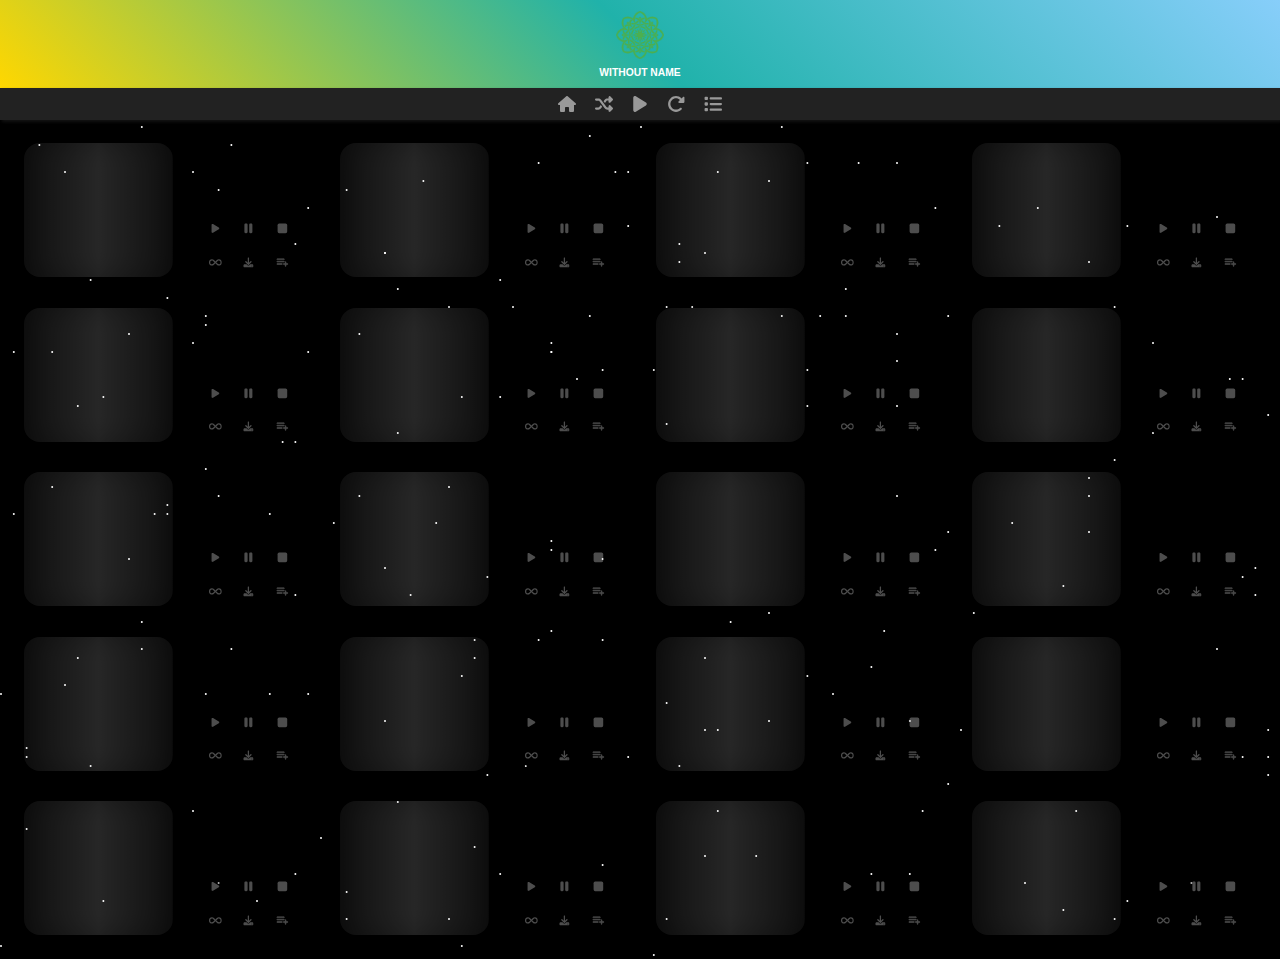
==== playlist/index.html @ ba5dd13a "v0.0.1" ====
<!DOCTYPE html>
<html lang="en">
  <head>
    <meta charset="UTF-8" />
    <meta name="viewport" content="width=device-width, initial-scale=1.0" />
    <title translate="no"></title>
    <link rel="shortcut icon" href="assets/favicon.png" type="image/x-icon" />
    <meta name="description" content="(>‿◠)✌" />
    <meta property="og:type" content="website" />
    <meta property="og:title" content="20 Essentials 🎵" />
    <meta
      property="og:url"
      content="https://20essentials.github.io/20TracksForEachOne"
    />
    <meta
      property="og:image"
      content="https://20essentials.github.io/20TracksForEachOne/preview/preview-og.avif"
    />
    <meta property="og:description" content="(>‿◠)✌" />
    <meta property="twitter:card" content="summary_large_image" />
    <meta property="twitter:title" content="20 Essentials 🎵" />
    <meta
      property="twitter:url"
      content="https://20essentials.github.io/20TracksForEachOne"
    />
    <meta
      property="twitter:image"
      content="https://20essentials.github.io/20TracksForEachOne/preview/preview-og.avif"
    />
    <meta property="twitter:description" content="(>‿◠)✌" />
    <meta name="google" content="notranslate" />
    <style>
      *,
      *::after,
      *::before {
        box-sizing: border-box;
        margin: 0;
        padding: 0;
        font-family: sans-serif, Geneva, Tahoma;
        font-weight: 600;
        user-select: none;
        cursor: auto;
      }

      html {
        scrollbar-width: thin;
        scrollbar-color: #c9c9c9 transparent;
        min-width: 350px;
        max-width: 1600px;
        display: block;
        margin-inline: auto;
        background-color: black;
        align-content: center;
        height: 100vh;
      }

      html,
      body {
        scroll-behavior: smooth;
      }

      .am-modal {
        margin: auto;
        border: none;
        min-width: 250px;
        max-width: 275px;
        height: max-content;
        padding: 1rem;
        padding-top: 2rem;
        background-color: #111;
        box-shadow: 0 0 1px #0008;
        border-radius: 20px;
        color: gray;
        overflow: hidden;
        scale: 0;
        transition: scale 0.3s ease, display 0.3s allow-discrete,
          overlay 0.3s allow-discrete;

        &[open] {
          scale: 1;
          transition: scale 0.3s;

          @starting-style {
            scale: 0;
          }
        }

        .tituto-modal {
          text-wrap: balance;
          width: 80%;
          margin-bottom: 0.7rem;
        }

        h3 {
          font-size: 0.85rem;
        }

        .cerrar {
          position: absolute;
          top: 0.8rem;
          right: 0.8rem;
          padding: 0.4rem;
          border: none;
          transform: scale(0.9);
          border-radius: 50%;
          background-color: #000;
          box-shadow: 0 0 9px 0 #fff inset;
          overflow: hidden;
          font-size: 0.8rem;
          transition: box-shadow 0.5s ease;

          &:hover {
            background-color: #000;
            box-shadow: 0 0 28px 0 #fff2 inset;
          }
        }

        .container-modal {
          display: flex;
          flex-direction: column;
          margin-top: 0.5rem;
          height: 100px;
          padding-bottom: 0.9rem;
          scroll-behavior: smooth;
          scrollbar-gutter: both-edges;
          overflow-y: auto;
          scrollbar-width: thin;
          scrollbar-color: white transparent;
          overscroll-behavior: contain;

          .fila {
            display: flex;
            column-gap: 0.2rem;
            padding: 0.5rem;

            input {
              accent-color: lime;
            }
          }

          label {
            color: white;
            font-size: 0.8rem;
            background-color: transparent;
            width: 100%;
            align-content: center;
          }

          abbr {
            font-size: 0.8rem;
          }
        }

        &::backdrop {
          background-image: linear-gradient(to top, #2228 20%, #4448 40%);
        }

        input[type='checkbox'] {
          margin-right: 0.5rem;
        }

        .container-add-playlist {
          --validate-color: #00ff7f;
          --invalid-color: #f00f;
          position: relative;
          width: 100%;
          height: 100%;
          left: 0;
          bottom: 0;
          color: #fff;
          display: flex;
          align-items: center;
          padding: 12px 18px;
          border-top: 2px solid #fff2;
          transition: background-color 0.3s ease, padding 0.3s linear;
          z-index: 1000;

          &::after {
            content: '';
            display: block;
            position: absolute;
            opacity: 0;
            left: -50%;
            transform-origin: left;
            transform: scaleX(0);
            transition: transform 0.5s;
          }

          &.mode-active {
            &::after {
              inset: 0;
              opacity: 1;
              transform-origin: right;
              transform: scaleX(1);
            }

            h3 {
              display: none;
            }

            .container-inputs {
              display: flex;
              opacity: 1;
            }
          }

          h3 {
            z-index: 99999;
            font-family: Arial, Helvetica, sans-serif;
            pointer-events: none;
            transform: translateY(5px);
            align-content: center;
            text-transform: capitalize;
            font-size: 0.9rem;

            &::before {
              content: '+';
              font-size: 24px;
              margin-right: 8px;
              vertical-align: -3px;
            }
          }

          .container-inputs {
            opacity: 0;
            display: none;
            z-index: 99999;
            width: 100%;
            position: relative;
            padding-bottom: 10px;
            transition: opacity 0.2s ease;
          }

          span {
            position: absolute;
            left: 80%;
            font-size: 0.7rem;
            color: #fff8;
            position: relative;
            font-style: italic;
            top: 26px;
          }

          input {
            border: none;
            outline: none;
            font-family: Arial, Helvetica, sans-serif;
            color: var(--validate-color);

            &[type='text'] {
              width: 88%;
              background-color: transparent;
              height: 20px;
              position: absolute;
              top: 0%;
              border-bottom: 2px solid #fff8;

              &::placeholder {
                color: #fff8;
              }

              &.valid {
                color: var(--validate-color);
                border-bottom: 2px solid var(--validate-color);
                caret-color: var(--validate-color);
              }

              &.invalid {
                color: var(--invalid-color);
                border-bottom: 2px solid var(--invalid-color);
                caret-color: var(--invalid-color);
              }
            }

            &[type='submit'] {
              width: 17%;
              background-color: transparent;
              aspect-ratio: 1;
              transform: scale(0.8);
              border-radius: 999px;
              box-shadow: inset 0 0 0 8px #0003;
              position: absolute;
              background-color: #0f08;
              right: -12px;
              top: -20%;
              display: flex;
              flex-wrap: wrap;
              place-content: center;
              line-height: 1rem;
              font-size: 1em;
              transition: box-shadow 0.4s ease;

              &:hover {
                box-shadow: inset 0 0 0 0 #0003;
              }
            }
          }
        }
      }

      .myHeader {
        display: block;
        height: 5.5rem;
        position: relative;
        z-index: 5;
        background-image: linear-gradient(
          45deg,
          var(--color1, #ee82ee),
          var(--color2, #87ceeb),
          var(--color3, #00ff7f)
        );
        display: flex;
        flex-wrap: wrap;
        justify-content: center;
        align-items: center;
        flex-direction: column;
        row-gap: 0.5rem;
        padding-block: 0.6rem;

        img {
          inline-size: 3rem;
          block-size: 3rem;
        }

        .namePlaylist {
          text-transform: uppercase;
          color: #fff;
          font-size: clamp(0.6rem, 0.4794rem + 0.2072vw, 0.69rem);
        }
      }

      .myNav {
        display: flex;
        width: 100%;
        height: 2rem;
        background-color: #222;
        flex-wrap: wrap;
        justify-content: center;
        top: -1px;
        align-items: center;
        position: sticky;
        z-index: 99999;
        box-shadow: 2px 2px 3px #2228;

        a,
        button {
          border: none;
          outline: none;
          min-height: 100%;
          margin-inline: 6px;
          background-color: transparent;
          align-content: center;
          padding: 0.2rem;

          @media (width >= 1000px) {
            &:hover,
            &.nav-btn-active {
              svg {
                fill: #fff;
              }
            }
          }

          @media (width <= 999px) {
            &.nav-btn-active,
            &.home:hover,
            &.recarga:hover {
              svg {
                fill: #fff;
              }
            }
          }

          * {
            pointer-events: none;
          }

          svg {
            transition: 0s;
            display: flex;
            flex-wrap: wrap;
            place-content: center;
            align-content: center;
          }
        }

        a {
          -webkit-tap-highlight-color: transparent;
        }

        .nav-playbutton {
          svg {
            scale: 0.9;
          }
        }

        .nav-list-momentary {
          position: relative;

          .tooltip {
            transform: scale(0);
            position: absolute;
            z-index: 200;
            pointer-events: auto;
            cursor: pointer;
            top: 150%;
            right: -36px;
            width: 220px;
            padding: 0.5rem 0.5rem;
            background-color: #00f;
            border-radius: 999px;
            color: white;
            font-size: 0.9rem;
            text-align: center;
            transition: transform 0.3s ease-in-out;
            display: flex;
            justify-content: center;
            -webkit-tap-highlight-color: transparent;

            span {
              align-content: center;
              pointer-events: none;
            }

            svg {
              width: 25px;
              height: 40px;
              zoom: 0.4;
              align-content: center;
              pointer-events: none;
            }

            &.tooltip-active {
              transform: scale(0.8);
            }

            .triangle {
              width: 40px;
              height: 20px;
              background-color: #00f;
              position: absolute;
              right: 10px;
              top: -10px;
              clip-path: polygon(0% 100%, 50% 0, 100% 100%);
            }
          }
        }

        svg {
          fill: #999;
          width: 18px;
          height: 18px;
          transition: 0.3s;
        }

        .nav-arrow-down {
          display: none;
        }

        @media (width <=1080px) {
          .nav-arrow-down {
            display: block;
          }
        }
      }

      .background-container {
        position: fixed;
        inset: 0;
        z-index: -1;

        .star-1 {
          width: var(--size);
          height: var(--size);
          background-color: #fff;
          border-radius: 50%;
          box-shadow: var(--shadow-layer);
          position: absolute;
          z-index: -1;
          animation: risingStars var(--duration) linear infinite;
        }
      }

      main {
        width: 100%;
        max-width: 1600px;
        min-height: max-content;
        padding: 1rem;
        display: grid;
        grid-template-columns: repeat(auto-fit, minmax(250px, 1fr));
        grid-template-rows: repeat(auto-fit, auto);
        align-content: start;
        gap: 1rem;

        .card {
          height: 150px;
          min-height: max-content;
          height: auto;
          display: flex;
          border-radius: 1rem;
          color: var(--color3, #00ff7f);
          animation: boxShadowMove 5s alternate ease infinite;

          .img {
            width: 90%;
            height: 90%;
            border-radius: 1rem;
            background-position: top;
            background-size: cover;
            aspect-ratio: 1;
            position: relative;
            box-shadow: 0 0 10px 0 #0005, inset 0 0 20px 5px #0003;
            background-image: var(--image-bg);

            .input-range {
              width: 100%;
              position: absolute;
              left: 50%;
              transform: translateX(-50%) scale(0.7);
              bottom: 3px;
              accent-color: chartreuse;
              display: none;
            }
          }

          .card-left {
            width: 55%;
            display: flex;
            flex-wrap: wrap;
            place-content: center;
          }

          .card-right {
            width: 45%;
            overflow: hidden;
            border-radius: 1rem;
            border-top-left-radius: 0;
            border-bottom-left-radius: 0;
            display: flex;
            flex-direction: column;

            .card-right-top {
              font-size: clamp(0.5208rem, 0.4794rem + 0.2072vw, 0.64rem);
              height: 50%;
              margin-top: 0.7rem;
              margin-inline: auto;
              margin-bottom: 0.5rem;
              max-width: 90%;
              text-align: center;
              text-wrap: balance;
              display: flex;
              justify-content: center;
              align-items: center;
              color: #fff;
              overflow-wrap: anywhere;

              @media (width <= 1400px) {
                font-size: clamp(0.6508rem, 0.4794rem + 0.2072vw, 0.54rem);
              }
            }

            .card-right-down {
              height: 50%;
              display: flex;
              justify-content: center;
              align-items: end;
              margin-bottom: 0.7rem;

              .card-right-buttons {
                display: grid;
                margin-inline: auto;
                grid-template-columns: repeat(3, auto);
                justify-content: center;
                gap: 0.7rem;

                button {
                  background-color: black;
                  width: 1.4rem;
                  height: 1.4rem;
                  border-radius: 50%;
                  align-content: center;
                  outline: none;
                  border: none;
                  transition: background-color 0.3s linear;
                  pointer-events: auto;

                  * {
                    pointer-events: none !important;
                  }

                  &.card-btn-active {
                    background-color: #fff;

                    svg {
                      filter: invert(1);
                    }
                  }

                  &.blocked {
                    pointer-events: none;
                  }

                  svg {
                    all: initial;
                    display: block;
                    margin-inline: auto;
                    fill: #fff;
                    width: 0.8rem;
                    height: 0.8rem;
                    transition: 0.3s ease filter;
                  }
                }

                @media (hover: hover) {
                  button {
                    &:hover,
                    &.card-btn-active {
                      background-color: #fff;

                      svg {
                        filter: invert(1);
                      }
                    }
                  }
                }

                .card-playbutton,
                .card-downloadbutton {
                  svg {
                    scale: 0.8;
                  }
                }

                .card-downloadbutton {
                  pointer-events: none;
                  -webkit-tap-highlight-color: transparent;

                  a {
                    display: block;
                    width: 100%;
                    height: 100%;
                    background-color: transparent;
                    border-radius: inherit;
                    align-content: center;
                  }

                  a.pointerEventsActivo {
                    pointer-events: auto !important;
                  }
                }

                .card-downloadbutton,
                .card-playlistbutton {
                  &.card-btn-active,
                  &:hover {
                    background-color: #fff;

                    svg {
                      filter: invert(1);
                    }
                  }
                }

                .card-playlistbutton {
                  &.buttonConPointerEvents {
                    pointer-events: auto !important;
                  }
                }

                .playlistbutton {
                  svg {
                    scale: 1.2;
                  }
                }
              }
            }
          }
        }

        .card:nth-child(even) {
          color: var(--color1, #ee82ee);
          animation: boxShadowMove 5s alternate-reverse ease infinite;
        }

        .card.targeado:target {
          color: #fff !important;
          scroll-margin-top: 3rem;
        }
      }

      /******************** CARD FILTERS ********************/
      #song-1 .card-left .img {
        filter: hue-rotate(0deg);
      }
      #song-2 .card-left .img {
        filter: hue-rotate(18deg);
      }
      #song-3 .card-left .img {
        filter: hue-rotate(36deg);
      }
      #song-4 .card-left .img {
        filter: hue-rotate(54deg);
      }
      #song-5 .card-left .img {
        filter: hue-rotate(72deg);
      }
      #song-6 .card-left .img {
        filter: hue-rotate(90deg);
      }
      #song-7 .card-left .img {
        filter: hue-rotate(108deg);
      }
      #song-8 .card-left .img {
        filter: hue-rotate(126deg);
      }
      #song-9 .card-left .img {
        filter: hue-rotate(144deg);
      }
      #song-10 .card-left .img {
        filter: hue-rotate(162deg);
      }
      #song-11 .card-left .img {
        filter: hue-rotate(180deg);
      }
      #song-12 .card-left .img {
        filter: hue-rotate(198deg);
      }
      #song-13 .card-left .img {
        filter: hue-rotate(216deg);
      }
      #song-14 .card-left .img {
        filter: hue-rotate(234deg);
      }
      #song-15 .card-left .img {
        filter: hue-rotate(252deg);
      }
      #song-16 .card-left .img {
        filter: hue-rotate(270deg);
      }
      #song-17 .card-left .img {
        filter: hue-rotate(288deg);
      }
      #song-18 .card-left .img {
        filter: hue-rotate(306deg);
      }
      #song-19 .card-left .img {
        filter: hue-rotate(324deg);
      }
      #song-20 .card-left .img {
        filter: hue-rotate(342deg);
      }

      @keyframes boxShadowMove {
        0% {
          box-shadow: 0 0 10px currentColor inset;
        }

        100% {
          box-shadow: 0 0 300px currentColor inset;
        }
      }

      @keyframes recorrer {
        0% {
          transform: translate(0, 0);
        }

        50% {
          transform: translate(-90%, 0);
        }

        100% {
          transform: translate(15%, 0);
        }
      }

      @keyframes risingStars {
        0% {
          transform: translateY(0);
        }

        100% {
          transform: translateY(-100vh);
        }
      }

      @keyframes change {
        from {
          scale: 0;
          translate: 50px;
        }

        to {
          scale: 1;
          translate: 0;
        }
      }

      @media (width <= 546px) {
        main {
          .card {
            transition: transform 0.3s ease, scale 0.3s ease;

            .card-right {
              .card-right-top {
                font-size: clamp(0.75rem, 0.6538rem + 0.44vw, 1.0938rem);
              }

              .card-right-down {
                .card-right-buttons {
                  .card-infinitybutton {
                    &:hover {
                      background-color: black;

                      svg {
                        filter: invert(0);
                      }
                    }

                    &.card-btn-active {
                      background-color: #fff;

                      svg {
                        filter: invert(1);
                      }
                    }
                  }
                }
              }
            }
          }

          .card:nth-child(even) {
            animation: boxShadowMove 5s ease alternate infinite,
              change auto linear forwards;
            animation-timeline: auto, view();
            animation-composition: add;
            animation-range: cover -50% cover 5%;
          }

          .card:nth-child(odd) {
            animation: boxShadowMove 5s ease alternate-reverse infinite,
              change auto linear forwards;
            animation-timeline: auto, view();
            animation-composition: add;
            animation-range: cover -50% cover 5%;
          }

          .card:nth-child(even).stopped-animation {
            animation: boxShadowMove 5s ease alternate infinite;
          }

          .card:nth-child(odd).stopped-animation {
            animation: boxShadowMove 5s ease alternate-reverse infinite;
          }

          .card:nth-child(4n + 1) {
            color: var(--color1, #ee82ee);
          }
          .card:nth-child(4n + 2) {
            color: var(--color2, #00ff7f);
          }
          .card:nth-child(4n + 3) {
            color: var(--color3, #0099ff);
          }
          .card:nth-child(4n + 4) {
            color: var(--color4, #ff0000);
          }
        }
      }

      /* 2 columnas */
      @media (548px <= width < 824px) {
        main {
          .card:nth-child(2),
          .card:nth-child(3),
          .card:nth-child(6),
          .card:nth-child(7),
          .card:nth-child(10),
          .card:nth-child(11),
          .card:nth-child(14),
          .card:nth-child(15),
          .card:nth-child(18),
          .card:nth-child(19) {
            color: var(--color1, #ee82ee);
            animation: boxShadowMove 5s ease alternate infinite;
          }

          .card:nth-child(1),
          .card:nth-child(4),
          .card:nth-child(5),
          .card:nth-child(8),
          .card:nth-child(9),
          .card:nth-child(12),
          .card:nth-child(13),
          .card:nth-child(16),
          .card:nth-child(17),
          .card:nth-child(20) {
            color: var(--color3, #00ff7f);
            animation: boxShadowMove 5s ease alternate-reverse infinite;
          }
        }
      }

      @media (1080px <=width < 1346px) {
        main {
          .card:nth-child(2),
          .card:nth-child(4),
          .card:nth-child(5),
          .card:nth-child(7),
          .card:nth-child(10),
          .card:nth-child(12),
          .card:nth-child(13),
          .card:nth-child(15),
          .card:nth-child(18),
          .card:nth-child(20) {
            color: var(--color1, #ee82ee);
            animation: boxShadowMove 5s ease alternate infinite;
          }

          .card:nth-child(1),
          .card:nth-child(3),
          .card:nth-child(6),
          .card:nth-child(8),
          .card:nth-child(9),
          .card:nth-child(11),
          .card:nth-child(14),
          .card:nth-child(16),
          .card:nth-child(17),
          .card:nth-child(19) {
            color: var(--color3, #00ff7f);
            animation: boxShadowMove 5s ease alternate-reverse infinite;
          }
        }
      }
    /* ===========================VIEW TRANSITIONS========================= */

      html {
        view-transition-name: transitionPage;
      }

      @view-transition {
        navigation: auto;
      }

      ::view-transition-new(transitionPage) {
        animation: fadeIn 1s ease forwards;
      }
      ::view-transition-old(transitionPage) {
        animation: fadeIn 1s ease reverse forwards;
      }

      @keyframes fadeIn {
        0% {
          clip-path: circle(0% at 50% 50%);
        }
        100% {
          clip-path: circle(100% at 50% 50%);
        }
      }
    </style>
  </head>

  <body>
    <header class="myHeader">
      <img src="assets/favicon.png" alt="logo" />
      <div class="namePlaylist" translate="no"></div>
    </header>

    <dialog class="am-modal">
      <h3 class="tituto-modal" translate="no">Save the audio in...</h3>
      <button class="cerrar">❌</button>
      <div class="container-modal"></div>

      <template class="template-modal-fila">
        <article class="fila">
          <input type="checkbox" id="" /><label for="" translate="no"></label>
          <abbr><output>0</output>/20</abbr>
        </article>
      </template>

      <footer class="container-add-playlist" translate="no">
        <h3 translate="no">Create new Playlist</h3>
        <div class="container-inputs">
          <input
            type="text"
            id="agregarPlaylistInput"
            placeholder="Write the title..."
            maxlength="20"
            autocomplete="off"
            translate="no"
            spellcheck="false"
          />
          <span><output>0</output>/20</span>
          <input type="submit" value="+" />
        </div>
      </footer>
    </dialog>

    <nav class="myNav">
      <a class="home" href="https://20essentials.github.io/20TracksForEachOne/">
        <svg>
          <use href="assets/svgSprite.svg#homebutton"></use>
        </svg>
      </a>

      <button class="nav-random-button">
        <svg>
          <use href="assets/svgSprite.svg#randombutton"></use>
        </svg>
      </button>

      <button class="nav-play-button">
        <svg>
          <use href="assets/svgSprite.svg#playbutton"></use>
        </svg>
      </button>

      <button
        class="recarga"
        onclick="location.replace(localStorage.getItem('iframeUrl'))"
      >
        <svg>
          <use href="assets/svgSprite.svg#reloadbutton"></use>
        </svg>
      </button>

      <a href="javascript:void(0)" class="nav-arrow-down">
        <svg>
          <use href="assets/svgSprite.svg#arrowdownbutton"></use>
        </svg>
      </a>

      <button class="nav-list-momentary">
        <svg>
          <use href="assets/svgSprite.svg#listbutton"></use>
        </svg>
        <article class="tooltip" translate="no">
          <span> Choose and press here &nbsp; </span
          ><svg>
            <use href="assets/svgSpriteCardMusical.svg#playbutton"></use>
          </svg>
          <div class="triangle"></div>
        </article>
      </button>
    </nav>

    <main>
      <article class="card" id="song-1">
        <div class="card-left">
          <aside class="img">
            <input type="range" step="0.1" value="0" class="input-range" />
          </aside>
        </div>
        <div class="card-right">
          <section class="card-right-top" translate="no"></section>
          <div class="card-right-down">
            <section class="card-right-buttons">
              <button class="card-playbutton">
                <svg>
                  <use href="assets/svgSpriteCardMusical.svg#playbutton"></use>
                </svg>
              </button>
              <button class="card-pausebutton">
                <svg>
                  <use href="assets/svgSpriteCardMusical.svg#pausebutton"></use>
                </svg>
              </button>
              <button class="card-stopbutton">
                <svg>
                  <use href="assets/svgSpriteCardMusical.svg#stopbutton"></use>
                </svg>
              </button>
              <button class="card-infinitybutton">
                <svg>
                  <use
                    href="assets/svgSpriteCardMusical.svg#infinitybutton"
                  ></use>
                </svg>
              </button>
              <button class="card-downloadbutton">
                <a
                  class="anchor-download pointerEventsActivo"
                  href=""
                  download=""
                >
                  <svg>
                    <use
                      href="assets/svgSpriteCardMusical.svg#downloadbutton"
                    ></use>
                  </svg>
                </a>
              </button>
              <button class="card-playlistbutton buttonConPointerEvents">
                <svg>
                  <use
                    href="assets/svgSpriteCardMusical.svg#playlistbutton"
                  ></use>
                </svg>
              </button>
            </section>
          </div>
        </div>
      </article>
      <article class="card" id="song-2">
        <div class="card-left">
          <aside class="img">
            <input type="range" step="0.1" value="0" class="input-range" />
          </aside>
        </div>
        <div class="card-right">
          <section class="card-right-top" translate="no"></section>
          <div class="card-right-down">
            <section class="card-right-buttons">
              <button class="card-playbutton">
                <svg>
                  <use href="assets/svgSpriteCardMusical.svg#playbutton"></use>
                </svg>
              </button>
              <button class="card-pausebutton">
                <svg>
                  <use href="assets/svgSpriteCardMusical.svg#pausebutton"></use>
                </svg>
              </button>
              <button class="card-stopbutton">
                <svg>
                  <use href="assets/svgSpriteCardMusical.svg#stopbutton"></use>
                </svg>
              </button>
              <button class="card-infinitybutton">
                <svg>
                  <use
                    href="assets/svgSpriteCardMusical.svg#infinitybutton"
                  ></use>
                </svg>
              </button>
              <button class="card-downloadbutton">
                <a
                  class="anchor-download pointerEventsActivo"
                  href=""
                  download=""
                >
                  <svg>
                    <use
                      href="assets/svgSpriteCardMusical.svg#downloadbutton"
                    ></use>
                  </svg>
                </a>
              </button>
              <button class="card-playlistbutton buttonConPointerEvents">
                <svg>
                  <use
                    href="assets/svgSpriteCardMusical.svg#playlistbutton"
                  ></use>
                </svg>
              </button>
            </section>
          </div>
        </div>
      </article>
      <article class="card" id="song-3">
        <div class="card-left">
          <aside class="img">
            <input type="range" step="0.1" value="0" class="input-range" />
          </aside>
        </div>
        <div class="card-right">
          <section class="card-right-top" translate="no"></section>
          <div class="card-right-down">
            <section class="card-right-buttons">
              <button class="card-playbutton">
                <svg>
                  <use href="assets/svgSpriteCardMusical.svg#playbutton"></use>
                </svg>
              </button>
              <button class="card-pausebutton">
                <svg>
                  <use href="assets/svgSpriteCardMusical.svg#pausebutton"></use>
                </svg>
              </button>
              <button class="card-stopbutton">
                <svg>
                  <use href="assets/svgSpriteCardMusical.svg#stopbutton"></use>
                </svg>
              </button>
              <button class="card-infinitybutton">
                <svg>
                  <use
                    href="assets/svgSpriteCardMusical.svg#infinitybutton"
                  ></use>
                </svg>
              </button>
              <button class="card-downloadbutton">
                <a
                  class="anchor-download pointerEventsActivo"
                  download=""
                  href=""
                >
                  <svg>
                    <use
                      href="assets/svgSpriteCardMusical.svg#downloadbutton"
                    ></use>
                  </svg>
                </a>
              </button>
              <button class="card-playlistbutton buttonConPointerEvents">
                <svg>
                  <use
                    href="assets/svgSpriteCardMusical.svg#playlistbutton"
                  ></use>
                </svg>
              </button>
            </section>
          </div>
        </div>
      </article>
      <article class="card" id="song-4">
        <div class="card-left">
          <aside class="img">
            <input type="range" step="0.1" value="0" class="input-range" />
          </aside>
        </div>
        <div class="card-right">
          <section class="card-right-top" translate="no"></section>
          <div class="card-right-down">
            <section class="card-right-buttons">
              <button class="card-playbutton">
                <svg>
                  <use href="assets/svgSpriteCardMusical.svg#playbutton"></use>
                </svg>
              </button>
              <button class="card-pausebutton">
                <svg>
                  <use href="assets/svgSpriteCardMusical.svg#pausebutton"></use>
                </svg>
              </button>
              <button class="card-stopbutton">
                <svg>
                  <use href="assets/svgSpriteCardMusical.svg#stopbutton"></use>
                </svg>
              </button>
              <button class="card-infinitybutton">
                <svg>
                  <use
                    href="assets/svgSpriteCardMusical.svg#infinitybutton"
                  ></use>
                </svg>
              </button>
              <button class="card-downloadbutton">
                <a
                  class="anchor-download pointerEventsActivo"
                  href=""
                  download=""
                >
                  <svg>
                    <use
                      href="assets/svgSpriteCardMusical.svg#downloadbutton"
                    ></use>
                  </svg>
                </a>
              </button>
              <button class="card-playlistbutton buttonConPointerEvents">
                <svg>
                  <use
                    href="assets/svgSpriteCardMusical.svg#playlistbutton"
                  ></use>
                </svg>
              </button>
            </section>
          </div>
        </div>
      </article>
      <article class="card" id="song-5">
        <div class="card-left">
          <aside class="img">
            <input type="range" step="0.1" value="0" class="input-range" />
          </aside>
        </div>
        <div class="card-right">
          <section class="card-right-top" translate="no"></section>
          <div class="card-right-down">
            <section class="card-right-buttons">
              <button class="card-playbutton">
                <svg>
                  <use href="assets/svgSpriteCardMusical.svg#playbutton"></use>
                </svg>
              </button>
              <button class="card-pausebutton">
                <svg>
                  <use href="assets/svgSpriteCardMusical.svg#pausebutton"></use>
                </svg>
              </button>
              <button class="card-stopbutton">
                <svg>
                  <use href="assets/svgSpriteCardMusical.svg#stopbutton"></use>
                </svg>
              </button>
              <button class="card-infinitybutton">
                <svg>
                  <use
                    href="assets/svgSpriteCardMusical.svg#infinitybutton"
                  ></use>
                </svg>
              </button>
              <button class="card-downloadbutton">
                <a
                  class="anchor-download pointerEventsActivo"
                  href=""
                  download=""
                >
                  <svg>
                    <use
                      href="assets/svgSpriteCardMusical.svg#downloadbutton"
                    ></use>
                  </svg>
                </a>
              </button>
              <button class="card-playlistbutton buttonConPointerEvents">
                <svg>
                  <use
                    href="assets/svgSpriteCardMusical.svg#playlistbutton"
                  ></use>
                </svg>
              </button>
            </section>
          </div>
        </div>
      </article>
      <article class="card" id="song-6">
        <div class="card-left">
          <aside class="img">
            <input type="range" step="0.1" value="0" class="input-range" />
          </aside>
        </div>
        <div class="card-right">
          <section class="card-right-top" translate="no"></section>
          <div class="card-right-down">
            <section class="card-right-buttons">
              <button class="card-playbutton">
                <svg>
                  <use href="assets/svgSpriteCardMusical.svg#playbutton"></use>
                </svg>
              </button>
              <button class="card-pausebutton">
                <svg>
                  <use href="assets/svgSpriteCardMusical.svg#pausebutton"></use>
                </svg>
              </button>
              <button class="card-stopbutton">
                <svg>
                  <use href="assets/svgSpriteCardMusical.svg#stopbutton"></use>
                </svg>
              </button>
              <button class="card-infinitybutton">
                <svg>
                  <use
                    href="assets/svgSpriteCardMusical.svg#infinitybutton"
                  ></use>
                </svg>
              </button>
              <button class="card-downloadbutton">
                <a
                  class="anchor-download pointerEventsActivo"
                  href=""
                  download=""
                >
                  <svg>
                    <use
                      href="assets/svgSpriteCardMusical.svg#downloadbutton"
                    ></use>
                  </svg>
                </a>
              </button>
              <button class="card-playlistbutton buttonConPointerEvents">
                <svg>
                  <use
                    href="assets/svgSpriteCardMusical.svg#playlistbutton"
                  ></use>
                </svg>
              </button>
            </section>
          </div>
        </div>
      </article>
      <article class="card" id="song-7">
        <div class="card-left">
          <aside class="img">
            <input type="range" step="0.1" value="0" class="input-range" />
          </aside>
        </div>
        <div class="card-right">
          <section class="card-right-top" translate="no"></section>
          <div class="card-right-down">
            <section class="card-right-buttons">
              <button class="card-playbutton">
                <svg>
                  <use href="assets/svgSpriteCardMusical.svg#playbutton"></use>
                </svg>
              </button>
              <button class="card-pausebutton">
                <svg>
                  <use href="assets/svgSpriteCardMusical.svg#pausebutton"></use>
                </svg>
              </button>
              <button class="card-stopbutton">
                <svg>
                  <use href="assets/svgSpriteCardMusical.svg#stopbutton"></use>
                </svg>
              </button>
              <button class="card-infinitybutton">
                <svg>
                  <use
                    href="assets/svgSpriteCardMusical.svg#infinitybutton"
                  ></use>
                </svg>
              </button>
              <button class="card-downloadbutton">
                <a
                  class="anchor-download pointerEventsActivo"
                  href=""
                  download=""
                >
                  <svg>
                    <use
                      href="assets/svgSpriteCardMusical.svg#downloadbutton"
                    ></use>
                  </svg>
                </a>
              </button>
              <button class="card-playlistbutton buttonConPointerEvents">
                <svg>
                  <use
                    href="assets/svgSpriteCardMusical.svg#playlistbutton"
                  ></use>
                </svg>
              </button>
            </section>
          </div>
        </div>
      </article>
      <article class="card" id="song-8">
        <div class="card-left">
          <aside class="img">
            <input type="range" step="0.1" value="0" class="input-range" />
          </aside>
        </div>
        <div class="card-right">
          <section class="card-right-top" translate="no"></section>
          <div class="card-right-down">
            <section class="card-right-buttons">
              <button class="card-playbutton">
                <svg>
                  <use href="assets/svgSpriteCardMusical.svg#playbutton"></use>
                </svg>
              </button>
              <button class="card-pausebutton">
                <svg>
                  <use href="assets/svgSpriteCardMusical.svg#pausebutton"></use>
                </svg>
              </button>
              <button class="card-stopbutton">
                <svg>
                  <use href="assets/svgSpriteCardMusical.svg#stopbutton"></use>
                </svg>
              </button>
              <button class="card-infinitybutton">
                <svg>
                  <use
                    href="assets/svgSpriteCardMusical.svg#infinitybutton"
                  ></use>
                </svg>
              </button>
              <button class="card-downloadbutton">
                <a
                  class="anchor-download pointerEventsActivo"
                  href=""
                  download=""
                >
                  <svg>
                    <use
                      href="assets/svgSpriteCardMusical.svg#downloadbutton"
                    ></use>
                  </svg>
                </a>
              </button>
              <button class="card-playlistbutton buttonConPointerEvents">
                <svg>
                  <use
                    href="assets/svgSpriteCardMusical.svg#playlistbutton"
                  ></use>
                </svg>
              </button>
            </section>
          </div>
        </div>
      </article>
      <article class="card" id="song-9">
        <div class="card-left">
          <aside class="img">
            <input type="range" step="0.1" value="0" class="input-range" />
          </aside>
        </div>
        <div class="card-right">
          <section class="card-right-top" translate="no"></section>
          <div class="card-right-down">
            <section class="card-right-buttons">
              <button class="card-playbutton">
                <svg>
                  <use href="assets/svgSpriteCardMusical.svg#playbutton"></use>
                </svg>
              </button>
              <button class="card-pausebutton">
                <svg>
                  <use href="assets/svgSpriteCardMusical.svg#pausebutton"></use>
                </svg>
              </button>
              <button class="card-stopbutton">
                <svg>
                  <use href="assets/svgSpriteCardMusical.svg#stopbutton"></use>
                </svg>
              </button>
              <button class="card-infinitybutton">
                <svg>
                  <use
                    href="assets/svgSpriteCardMusical.svg#infinitybutton"
                  ></use>
                </svg>
              </button>
              <button class="card-downloadbutton">
                <a
                  class="anchor-download pointerEventsActivo"
                  href=""
                  download=""
                >
                  <svg>
                    <use
                      href="assets/svgSpriteCardMusical.svg#downloadbutton"
                    ></use>
                  </svg>
                </a>
              </button>
              <button class="card-playlistbutton buttonConPointerEvents">
                <svg>
                  <use
                    href="assets/svgSpriteCardMusical.svg#playlistbutton"
                  ></use>
                </svg>
              </button>
            </section>
          </div>
        </div>
      </article>
      <article class="card" id="song-10">
        <div class="card-left">
          <aside class="img">
            <input type="range" step="0.1" value="0" class="input-range" />
          </aside>
        </div>
        <div class="card-right">
          <section class="card-right-top" translate="no"></section>
          <div class="card-right-down">
            <section class="card-right-buttons">
              <button class="card-playbutton">
                <svg>
                  <use href="assets/svgSpriteCardMusical.svg#playbutton"></use>
                </svg>
              </button>
              <button class="card-pausebutton">
                <svg>
                  <use href="assets/svgSpriteCardMusical.svg#pausebutton"></use>
                </svg>
              </button>
              <button class="card-stopbutton">
                <svg>
                  <use href="assets/svgSpriteCardMusical.svg#stopbutton"></use>
                </svg>
              </button>
              <button class="card-infinitybutton">
                <svg>
                  <use
                    href="assets/svgSpriteCardMusical.svg#infinitybutton"
                  ></use>
                </svg>
              </button>
              <button class="card-downloadbutton">
                <a
                  class="anchor-download pointerEventsActivo"
                  href=""
                  download=""
                >
                  <svg>
                    <use
                      href="assets/svgSpriteCardMusical.svg#downloadbutton"
                    ></use>
                  </svg>
                </a>
              </button>
              <button class="card-playlistbutton buttonConPointerEvents">
                <svg>
                  <use
                    href="assets/svgSpriteCardMusical.svg#playlistbutton"
                  ></use>
                </svg>
              </button>
            </section>
          </div>
        </div>
      </article>
      <article class="card" id="song-11">
        <div class="card-left">
          <aside class="img">
            <input type="range" step="0.1" value="0" class="input-range" />
          </aside>
        </div>
        <div class="card-right">
          <section class="card-right-top" translate="no"></section>
          <div class="card-right-down">
            <section class="card-right-buttons">
              <button class="card-playbutton">
                <svg>
                  <use href="assets/svgSpriteCardMusical.svg#playbutton"></use>
                </svg>
              </button>
              <button class="card-pausebutton">
                <svg>
                  <use href="assets/svgSpriteCardMusical.svg#pausebutton"></use>
                </svg>
              </button>
              <button class="card-stopbutton">
                <svg>
                  <use href="assets/svgSpriteCardMusical.svg#stopbutton"></use>
                </svg>
              </button>
              <button class="card-infinitybutton">
                <svg>
                  <use
                    href="assets/svgSpriteCardMusical.svg#infinitybutton"
                  ></use>
                </svg>
              </button>
              <button class="card-downloadbutton">
                <a
                  class="anchor-download pointerEventsActivo"
                  href=""
                  download=""
                >
                  <svg>
                    <use
                      href="assets/svgSpriteCardMusical.svg#downloadbutton"
                    ></use>
                  </svg>
                </a>
              </button>
              <button class="card-playlistbutton buttonConPointerEvents">
                <svg>
                  <use
                    href="assets/svgSpriteCardMusical.svg#playlistbutton"
                  ></use>
                </svg>
              </button>
            </section>
          </div>
        </div>
      </article>
      <article class="card" id="song-12">
        <div class="card-left">
          <aside class="img">
            <input type="range" step="0.1" value="0" class="input-range" />
          </aside>
        </div>
        <div class="card-right">
          <section class="card-right-top" translate="no"></section>
          <div class="card-right-down">
            <section class="card-right-buttons">
              <button class="card-playbutton">
                <svg>
                  <use href="assets/svgSpriteCardMusical.svg#playbutton"></use>
                </svg>
              </button>
              <button class="card-pausebutton">
                <svg>
                  <use href="assets/svgSpriteCardMusical.svg#pausebutton"></use>
                </svg>
              </button>
              <button class="card-stopbutton">
                <svg>
                  <use href="assets/svgSpriteCardMusical.svg#stopbutton"></use>
                </svg>
              </button>
              <button class="card-infinitybutton">
                <svg>
                  <use
                    href="assets/svgSpriteCardMusical.svg#infinitybutton"
                  ></use>
                </svg>
              </button>
              <button class="card-downloadbutton">
                <a
                  class="anchor-download pointerEventsActivo"
                  href=""
                  download=""
                >
                  <svg>
                    <use
                      href="assets/svgSpriteCardMusical.svg#downloadbutton"
                    ></use>
                  </svg>
                </a>
              </button>
              <button class="card-playlistbutton buttonConPointerEvents">
                <svg>
                  <use
                    href="assets/svgSpriteCardMusical.svg#playlistbutton"
                  ></use>
                </svg>
              </button>
            </section>
          </div>
        </div>
      </article>
      <article class="card" id="song-13">
        <div class="card-left">
          <aside class="img">
            <input type="range" step="0.1" value="0" class="input-range" />
          </aside>
        </div>
        <div class="card-right">
          <section class="card-right-top" translate="no"></section>
          <div class="card-right-down">
            <section class="card-right-buttons">
              <button class="card-playbutton">
                <svg>
                  <use href="assets/svgSpriteCardMusical.svg#playbutton"></use>
                </svg>
              </button>
              <button class="card-pausebutton">
                <svg>
                  <use href="assets/svgSpriteCardMusical.svg#pausebutton"></use>
                </svg>
              </button>
              <button class="card-stopbutton">
                <svg>
                  <use href="assets/svgSpriteCardMusical.svg#stopbutton"></use>
                </svg>
              </button>
              <button class="card-infinitybutton">
                <svg>
                  <use
                    href="assets/svgSpriteCardMusical.svg#infinitybutton"
                  ></use>
                </svg>
              </button>
              <button class="card-downloadbutton">
                <a
                  class="anchor-download pointerEventsActivo"
                  href=""
                  download=""
                >
                  <svg>
                    <use
                      href="assets/svgSpriteCardMusical.svg#downloadbutton"
                    ></use>
                  </svg>
                </a>
              </button>
              <button class="card-playlistbutton buttonConPointerEvents">
                <svg>
                  <use
                    href="assets/svgSpriteCardMusical.svg#playlistbutton"
                  ></use>
                </svg>
              </button>
            </section>
          </div>
        </div>
      </article>
      <article class="card" id="song-14">
        <div class="card-left">
          <aside class="img">
            <input type="range" step="0.1" value="0" class="input-range" />
          </aside>
        </div>
        <div class="card-right">
          <section class="card-right-top" translate="no"></section>
          <div class="card-right-down">
            <section class="card-right-buttons">
              <button class="card-playbutton">
                <svg>
                  <use href="assets/svgSpriteCardMusical.svg#playbutton"></use>
                </svg>
              </button>
              <button class="card-pausebutton">
                <svg>
                  <use href="assets/svgSpriteCardMusical.svg#pausebutton"></use>
                </svg>
              </button>
              <button class="card-stopbutton">
                <svg>
                  <use href="assets/svgSpriteCardMusical.svg#stopbutton"></use>
                </svg>
              </button>
              <button class="card-infinitybutton">
                <svg>
                  <use
                    href="assets/svgSpriteCardMusical.svg#infinitybutton"
                  ></use>
                </svg>
              </button>
              <button class="card-downloadbutton">
                <a
                  class="anchor-download pointerEventsActivo"
                  href=""
                  download=""
                >
                  <svg>
                    <use
                      href="assets/svgSpriteCardMusical.svg#downloadbutton"
                    ></use>
                  </svg>
                </a>
              </button>
              <button class="card-playlistbutton buttonConPointerEvents">
                <svg>
                  <use
                    href="assets/svgSpriteCardMusical.svg#playlistbutton"
                  ></use>
                </svg>
              </button>
            </section>
          </div>
        </div>
      </article>
      <article class="card" id="song-15">
        <div class="card-left">
          <aside class="img">
            <input type="range" step="0.1" value="0" class="input-range" />
          </aside>
        </div>
        <div class="card-right">
          <section class="card-right-top" translate="no"></section>
          <div class="card-right-down">
            <section class="card-right-buttons">
              <button class="card-playbutton">
                <svg>
                  <use href="assets/svgSpriteCardMusical.svg#playbutton"></use>
                </svg>
              </button>
              <button class="card-pausebutton">
                <svg>
                  <use href="assets/svgSpriteCardMusical.svg#pausebutton"></use>
                </svg>
              </button>
              <button class="card-stopbutton">
                <svg>
                  <use href="assets/svgSpriteCardMusical.svg#stopbutton"></use>
                </svg>
              </button>
              <button class="card-infinitybutton">
                <svg>
                  <use
                    href="assets/svgSpriteCardMusical.svg#infinitybutton"
                  ></use>
                </svg>
              </button>
              <button class="card-downloadbutton">
                <a
                  class="anchor-download pointerEventsActivo"
                  href=""
                  download=""
                >
                  <svg>
                    <use
                      href="assets/svgSpriteCardMusical.svg#downloadbutton"
                    ></use>
                  </svg>
                </a>
              </button>
              <button class="card-playlistbutton buttonConPointerEvents">
                <svg>
                  <use
                    href="assets/svgSpriteCardMusical.svg#playlistbutton"
                  ></use>
                </svg>
              </button>
            </section>
          </div>
        </div>
      </article>
      <article class="card" id="song-16">
        <div class="card-left">
          <aside class="img">
            <input type="range" step="0.1" value="0" class="input-range" />
          </aside>
        </div>
        <div class="card-right">
          <section class="card-right-top" translate="no"></section>
          <div class="card-right-down">
            <section class="card-right-buttons">
              <button class="card-playbutton">
                <svg>
                  <use href="assets/svgSpriteCardMusical.svg#playbutton"></use>
                </svg>
              </button>
              <button class="card-pausebutton">
                <svg>
                  <use href="assets/svgSpriteCardMusical.svg#pausebutton"></use>
                </svg>
              </button>
              <button class="card-stopbutton">
                <svg>
                  <use href="assets/svgSpriteCardMusical.svg#stopbutton"></use>
                </svg>
              </button>
              <button class="card-infinitybutton">
                <svg>
                  <use
                    href="assets/svgSpriteCardMusical.svg#infinitybutton"
                  ></use>
                </svg>
              </button>
              <button class="card-downloadbutton">
                <a class="anchor-download" href="" download="">
                  <svg>
                    <use
                      href="assets/svgSpriteCardMusical.svg#downloadbutton"
                    ></use>
                  </svg>
                </a>
              </button>
              <button class="card-playlistbutton buttonConPointerEvents">
                <svg>
                  <use
                    href="assets/svgSpriteCardMusical.svg#playlistbutton"
                  ></use>
                </svg>
              </button>
            </section>
          </div>
        </div>
      </article>
      <article class="card" id="song-17">
        <div class="card-left">
          <aside class="img">
            <input type="range" step="0.1" value="0" class="input-range" />
          </aside>
        </div>
        <div class="card-right">
          <section class="card-right-top" translate="no"></section>
          <div class="card-right-down">
            <section class="card-right-buttons">
              <button class="card-playbutton">
                <svg>
                  <use href="assets/svgSpriteCardMusical.svg#playbutton"></use>
                </svg>
              </button>
              <button class="card-pausebutton">
                <svg>
                  <use href="assets/svgSpriteCardMusical.svg#pausebutton"></use>
                </svg>
              </button>
              <button class="card-stopbutton">
                <svg>
                  <use href="assets/svgSpriteCardMusical.svg#stopbutton"></use>
                </svg>
              </button>
              <button class="card-infinitybutton">
                <svg>
                  <use
                    href="assets/svgSpriteCardMusical.svg#infinitybutton"
                  ></use>
                </svg>
              </button>
              <button class="card-downloadbutton">
                <a
                  class="anchor-download pointerEventsActivo"
                  href=""
                  download=""
                >
                  <svg>
                    <use
                      href="assets/svgSpriteCardMusical.svg#downloadbutton"
                    ></use>
                  </svg>
                </a>
              </button>
              <button class="card-playlistbutton buttonConPointerEvents">
                <svg>
                  <use
                    href="assets/svgSpriteCardMusical.svg#playlistbutton"
                  ></use>
                </svg>
              </button>
            </section>
          </div>
        </div>
      </article>
      <article class="card" id="song-18">
        <div class="card-left">
          <aside class="img">
            <input type="range" step="0.1" value="0" class="input-range" />
          </aside>
        </div>
        <div class="card-right">
          <section class="card-right-top" translate="no"></section>
          <div class="card-right-down">
            <section class="card-right-buttons">
              <button class="card-playbutton">
                <svg>
                  <use href="assets/svgSpriteCardMusical.svg#playbutton"></use>
                </svg>
              </button>
              <button class="card-pausebutton">
                <svg>
                  <use href="assets/svgSpriteCardMusical.svg#pausebutton"></use>
                </svg>
              </button>
              <button class="card-stopbutton">
                <svg>
                  <use href="assets/svgSpriteCardMusical.svg#stopbutton"></use>
                </svg>
              </button>
              <button class="card-infinitybutton">
                <svg>
                  <use
                    href="assets/svgSpriteCardMusical.svg#infinitybutton"
                  ></use>
                </svg>
              </button>
              <button class="card-downloadbutton">
                <a
                  class="anchor-download pointerEventsActivo"
                  href=""
                  download=""
                >
                  <svg>
                    <use
                      href="assets/svgSpriteCardMusical.svg#downloadbutton"
                    ></use>
                  </svg>
                </a>
              </button>
              <button class="card-playlistbutton buttonConPointerEvents">
                <svg>
                  <use
                    href="assets/svgSpriteCardMusical.svg#playlistbutton"
                  ></use>
                </svg>
              </button>
            </section>
          </div>
        </div>
      </article>
      <article class="card" id="song-19">
        <div class="card-left">
          <aside class="img">
            <input type="range" step="0.1" value="0" class="input-range" />
          </aside>
        </div>
        <div class="card-right">
          <section class="card-right-top" translate="no"></section>
          <div class="card-right-down">
            <section class="card-right-buttons">
              <button class="card-playbutton">
                <svg>
                  <use href="assets/svgSpriteCardMusical.svg#playbutton"></use>
                </svg>
              </button>
              <button class="card-pausebutton">
                <svg>
                  <use href="assets/svgSpriteCardMusical.svg#pausebutton"></use>
                </svg>
              </button>
              <button class="card-stopbutton">
                <svg>
                  <use href="assets/svgSpriteCardMusical.svg#stopbutton"></use>
                </svg>
              </button>
              <button class="card-infinitybutton">
                <svg>
                  <use
                    href="assets/svgSpriteCardMusical.svg#infinitybutton"
                  ></use>
                </svg>
              </button>
              <button class="card-downloadbutton">
                <a
                  class="anchor-download pointerEventsActivo"
                  href=""
                  download=""
                >
                  <svg>
                    <use
                      href="assets/svgSpriteCardMusical.svg#downloadbutton"
                    ></use>
                  </svg>
                </a>
              </button>
              <button class="card-playlistbutton buttonConPointerEvents">
                <svg>
                  <use
                    href="assets/svgSpriteCardMusical.svg#playlistbutton"
                  ></use>
                </svg>
              </button>
            </section>
          </div>
        </div>
      </article>
      <article class="card" id="song-20">
        <div class="card-left">
          <aside class="img">
            <input type="range" step="0.1" value="0" class="input-range" />
          </aside>
        </div>
        <div class="card-right">
          <section class="card-right-top" translate="no"></section>
          <div class="card-right-down">
            <section class="card-right-buttons">
              <button class="card-playbutton">
                <svg>
                  <use href="assets/svgSpriteCardMusical.svg#playbutton"></use>
                </svg>
              </button>
              <button class="card-pausebutton">
                <svg>
                  <use href="assets/svgSpriteCardMusical.svg#pausebutton"></use>
                </svg>
              </button>
              <button class="card-stopbutton">
                <svg>
                  <use href="assets/svgSpriteCardMusical.svg#stopbutton"></use>
                </svg>
              </button>
              <button class="card-infinitybutton">
                <svg>
                  <use
                    href="assets/svgSpriteCardMusical.svg#infinitybutton"
                  ></use>
                </svg>
              </button>
              <button class="card-downloadbutton">
                <a
                  class="anchor-download pointerEventsActivo"
                  href=""
                  download=""
                >
                  <svg>
                    <use
                      href="assets/svgSpriteCardMusical.svg#downloadbutton"
                    ></use>
                  </svg>
                </a>
              </button>
              <button class="card-playlistbutton">
                <svg>
                  <use
                    href="assets/svgSpriteCardMusical.svg#playlistbutton"
                  ></use>
                </svg>
              </button>
            </section>
          </div>
        </div>
      </article>
    </main>

    <script type="module" src="index.js"></script>
  </body>
  <section class="background-container">
    <div class="star-1 star"></div>
  </section>
</html>
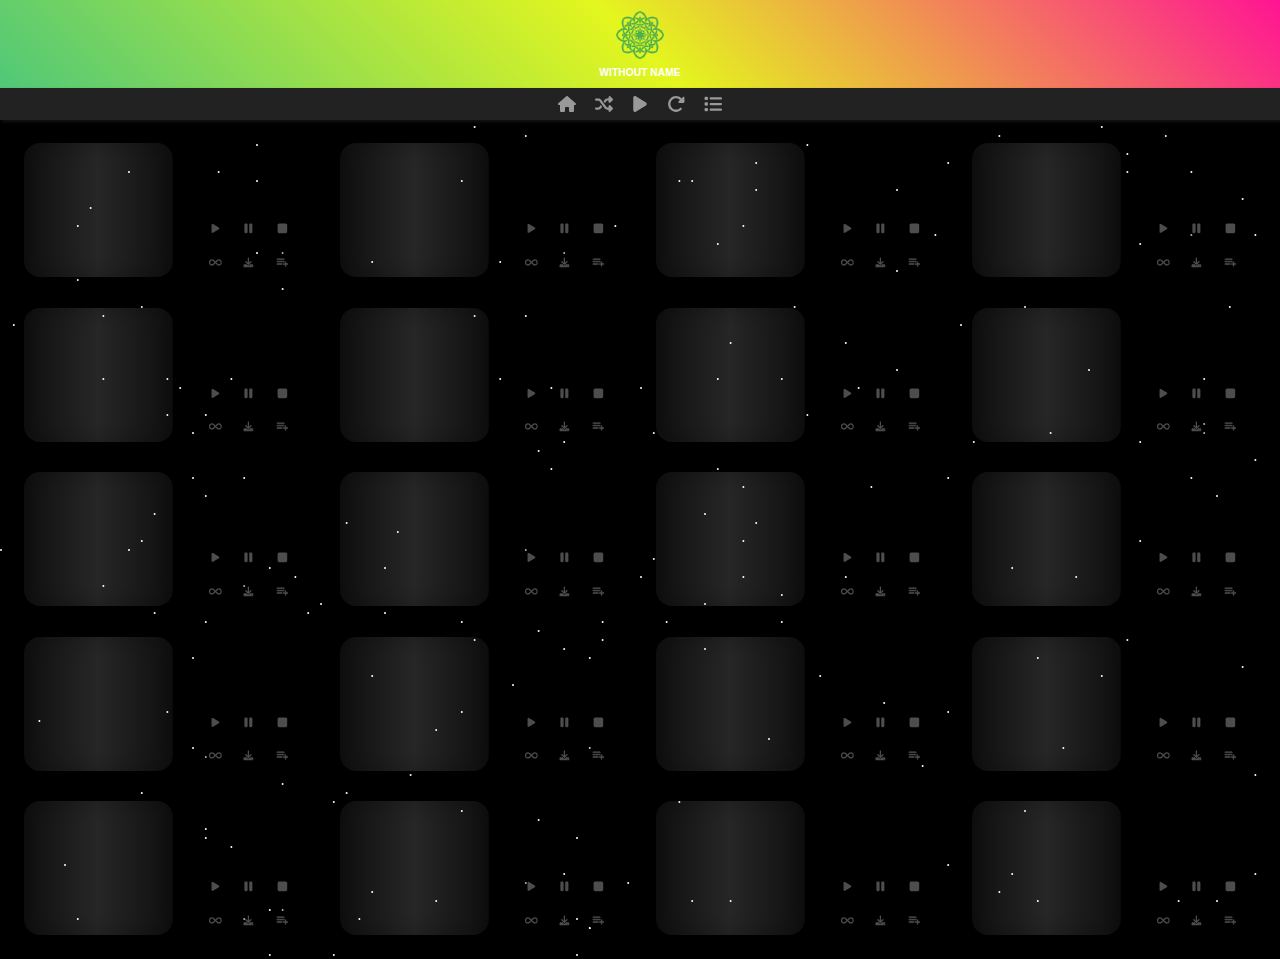
==== commit 9b7fb5e7: "v0.1.3" ====
--- a/playlist/index.html
+++ b/playlist/index.html
@@ -43,8 +43,6 @@
       }
 
       html {
-        scrollbar-width: thin;
-        scrollbar-color: #c9c9c9 transparent;
         min-width: 350px;
         max-width: 1600px;
         display: block;
@@ -57,6 +55,37 @@
       html,
       body {
         scroll-behavior: smooth;
+      }
+
+      body {
+        --sb-track-color: transparent;
+        --sb-thumb-color: linear-gradient(
+          to bottom,
+          var(--color1),
+          var(--color2),
+          var(--color3)
+        );
+        --sb-size: 8px;
+      }
+
+      body::-webkit-scrollbar {
+        width: var(--sb-size);
+      }
+
+      body::-webkit-scrollbar-track {
+        background: var(--sb-track-color);
+        border-radius: 12px;
+      }
+
+      body::-webkit-scrollbar-thumb {
+        background: var(--sb-thumb-color);
+        border-radius: 12px;
+      }
+
+      @supports not selector(::-webkit-scrollbar) {
+        body {
+          scrollbar-color: var(--sb-thumb-color) var(--sb-track-color);
+        }
       }
 
       .am-modal {
@@ -933,7 +962,7 @@
           }
         }
       }
-    /* ===========================VIEW TRANSITIONS========================= */
+      /* ===========================VIEW TRANSITIONS========================= */
 
       html {
         view-transition-name: transitionPage;
@@ -998,7 +1027,10 @@
     </dialog>
 
     <nav class="myNav">
-      <a class="home" href="https://20essentials.github.io/20TracksForEachOne/">
+      <a
+        class="home"
+        href="https://20essentials.github.io/20TracksForEachOne/"
+      >
         <svg>
           <use href="assets/svgSprite.svg#homebutton"></use>
         </svg>
@@ -1058,17 +1090,23 @@
             <section class="card-right-buttons">
               <button class="card-playbutton">
                 <svg>
-                  <use href="assets/svgSpriteCardMusical.svg#playbutton"></use>
+                  <use
+                    href="assets/svgSpriteCardMusical.svg#playbutton"
+                  ></use>
                 </svg>
               </button>
               <button class="card-pausebutton">
                 <svg>
-                  <use href="assets/svgSpriteCardMusical.svg#pausebutton"></use>
+                  <use
+                    href="assets/svgSpriteCardMusical.svg#pausebutton"
+                  ></use>
                 </svg>
               </button>
               <button class="card-stopbutton">
                 <svg>
-                  <use href="assets/svgSpriteCardMusical.svg#stopbutton"></use>
+                  <use
+                    href="assets/svgSpriteCardMusical.svg#stopbutton"
+                  ></use>
                 </svg>
               </button>
               <button class="card-infinitybutton">
@@ -1114,17 +1152,23 @@
             <section class="card-right-buttons">
               <button class="card-playbutton">
                 <svg>
-                  <use href="assets/svgSpriteCardMusical.svg#playbutton"></use>
+                  <use
+                    href="assets/svgSpriteCardMusical.svg#playbutton"
+                  ></use>
                 </svg>
               </button>
               <button class="card-pausebutton">
                 <svg>
-                  <use href="assets/svgSpriteCardMusical.svg#pausebutton"></use>
+                  <use
+                    href="assets/svgSpriteCardMusical.svg#pausebutton"
+                  ></use>
                 </svg>
               </button>
               <button class="card-stopbutton">
                 <svg>
-                  <use href="assets/svgSpriteCardMusical.svg#stopbutton"></use>
+                  <use
+                    href="assets/svgSpriteCardMusical.svg#stopbutton"
+                  ></use>
                 </svg>
               </button>
               <button class="card-infinitybutton">
@@ -1170,17 +1214,23 @@
             <section class="card-right-buttons">
               <button class="card-playbutton">
                 <svg>
-                  <use href="assets/svgSpriteCardMusical.svg#playbutton"></use>
+                  <use
+                    href="assets/svgSpriteCardMusical.svg#playbutton"
+                  ></use>
                 </svg>
               </button>
               <button class="card-pausebutton">
                 <svg>
-                  <use href="assets/svgSpriteCardMusical.svg#pausebutton"></use>
+                  <use
+                    href="assets/svgSpriteCardMusical.svg#pausebutton"
+                  ></use>
                 </svg>
               </button>
               <button class="card-stopbutton">
                 <svg>
-                  <use href="assets/svgSpriteCardMusical.svg#stopbutton"></use>
+                  <use
+                    href="assets/svgSpriteCardMusical.svg#stopbutton"
+                  ></use>
                 </svg>
               </button>
               <button class="card-infinitybutton">
@@ -1226,17 +1276,23 @@
             <section class="card-right-buttons">
               <button class="card-playbutton">
                 <svg>
-                  <use href="assets/svgSpriteCardMusical.svg#playbutton"></use>
+                  <use
+                    href="assets/svgSpriteCardMusical.svg#playbutton"
+                  ></use>
                 </svg>
               </button>
               <button class="card-pausebutton">
                 <svg>
-                  <use href="assets/svgSpriteCardMusical.svg#pausebutton"></use>
+                  <use
+                    href="assets/svgSpriteCardMusical.svg#pausebutton"
+                  ></use>
                 </svg>
               </button>
               <button class="card-stopbutton">
                 <svg>
-                  <use href="assets/svgSpriteCardMusical.svg#stopbutton"></use>
+                  <use
+                    href="assets/svgSpriteCardMusical.svg#stopbutton"
+                  ></use>
                 </svg>
               </button>
               <button class="card-infinitybutton">
@@ -1282,17 +1338,23 @@
             <section class="card-right-buttons">
               <button class="card-playbutton">
                 <svg>
-                  <use href="assets/svgSpriteCardMusical.svg#playbutton"></use>
+                  <use
+                    href="assets/svgSpriteCardMusical.svg#playbutton"
+                  ></use>
                 </svg>
               </button>
               <button class="card-pausebutton">
                 <svg>
-                  <use href="assets/svgSpriteCardMusical.svg#pausebutton"></use>
+                  <use
+                    href="assets/svgSpriteCardMusical.svg#pausebutton"
+                  ></use>
                 </svg>
               </button>
               <button class="card-stopbutton">
                 <svg>
-                  <use href="assets/svgSpriteCardMusical.svg#stopbutton"></use>
+                  <use
+                    href="assets/svgSpriteCardMusical.svg#stopbutton"
+                  ></use>
                 </svg>
               </button>
               <button class="card-infinitybutton">
@@ -1338,17 +1400,23 @@
             <section class="card-right-buttons">
               <button class="card-playbutton">
                 <svg>
-                  <use href="assets/svgSpriteCardMusical.svg#playbutton"></use>
+                  <use
+                    href="assets/svgSpriteCardMusical.svg#playbutton"
+                  ></use>
                 </svg>
               </button>
               <button class="card-pausebutton">
                 <svg>
-                  <use href="assets/svgSpriteCardMusical.svg#pausebutton"></use>
+                  <use
+                    href="assets/svgSpriteCardMusical.svg#pausebutton"
+                  ></use>
                 </svg>
               </button>
               <button class="card-stopbutton">
                 <svg>
-                  <use href="assets/svgSpriteCardMusical.svg#stopbutton"></use>
+                  <use
+                    href="assets/svgSpriteCardMusical.svg#stopbutton"
+                  ></use>
                 </svg>
               </button>
               <button class="card-infinitybutton">
@@ -1394,17 +1462,23 @@
             <section class="card-right-buttons">
               <button class="card-playbutton">
                 <svg>
-                  <use href="assets/svgSpriteCardMusical.svg#playbutton"></use>
+                  <use
+                    href="assets/svgSpriteCardMusical.svg#playbutton"
+                  ></use>
                 </svg>
               </button>
               <button class="card-pausebutton">
                 <svg>
-                  <use href="assets/svgSpriteCardMusical.svg#pausebutton"></use>
+                  <use
+                    href="assets/svgSpriteCardMusical.svg#pausebutton"
+                  ></use>
                 </svg>
               </button>
               <button class="card-stopbutton">
                 <svg>
-                  <use href="assets/svgSpriteCardMusical.svg#stopbutton"></use>
+                  <use
+                    href="assets/svgSpriteCardMusical.svg#stopbutton"
+                  ></use>
                 </svg>
               </button>
               <button class="card-infinitybutton">
@@ -1450,17 +1524,23 @@
             <section class="card-right-buttons">
               <button class="card-playbutton">
                 <svg>
-                  <use href="assets/svgSpriteCardMusical.svg#playbutton"></use>
+                  <use
+                    href="assets/svgSpriteCardMusical.svg#playbutton"
+                  ></use>
                 </svg>
               </button>
               <button class="card-pausebutton">
                 <svg>
-                  <use href="assets/svgSpriteCardMusical.svg#pausebutton"></use>
+                  <use
+                    href="assets/svgSpriteCardMusical.svg#pausebutton"
+                  ></use>
                 </svg>
               </button>
               <button class="card-stopbutton">
                 <svg>
-                  <use href="assets/svgSpriteCardMusical.svg#stopbutton"></use>
+                  <use
+                    href="assets/svgSpriteCardMusical.svg#stopbutton"
+                  ></use>
                 </svg>
               </button>
               <button class="card-infinitybutton">
@@ -1506,17 +1586,23 @@
             <section class="card-right-buttons">
               <button class="card-playbutton">
                 <svg>
-                  <use href="assets/svgSpriteCardMusical.svg#playbutton"></use>
+                  <use
+                    href="assets/svgSpriteCardMusical.svg#playbutton"
+                  ></use>
                 </svg>
               </button>
               <button class="card-pausebutton">
                 <svg>
-                  <use href="assets/svgSpriteCardMusical.svg#pausebutton"></use>
+                  <use
+                    href="assets/svgSpriteCardMusical.svg#pausebutton"
+                  ></use>
                 </svg>
               </button>
               <button class="card-stopbutton">
                 <svg>
-                  <use href="assets/svgSpriteCardMusical.svg#stopbutton"></use>
+                  <use
+                    href="assets/svgSpriteCardMusical.svg#stopbutton"
+                  ></use>
                 </svg>
               </button>
               <button class="card-infinitybutton">
@@ -1562,17 +1648,23 @@
             <section class="card-right-buttons">
               <button class="card-playbutton">
                 <svg>
-                  <use href="assets/svgSpriteCardMusical.svg#playbutton"></use>
+                  <use
+                    href="assets/svgSpriteCardMusical.svg#playbutton"
+                  ></use>
                 </svg>
               </button>
               <button class="card-pausebutton">
                 <svg>
-                  <use href="assets/svgSpriteCardMusical.svg#pausebutton"></use>
+                  <use
+                    href="assets/svgSpriteCardMusical.svg#pausebutton"
+                  ></use>
                 </svg>
               </button>
               <button class="card-stopbutton">
                 <svg>
-                  <use href="assets/svgSpriteCardMusical.svg#stopbutton"></use>
+                  <use
+                    href="assets/svgSpriteCardMusical.svg#stopbutton"
+                  ></use>
                 </svg>
               </button>
               <button class="card-infinitybutton">
@@ -1618,17 +1710,23 @@
             <section class="card-right-buttons">
               <button class="card-playbutton">
                 <svg>
-                  <use href="assets/svgSpriteCardMusical.svg#playbutton"></use>
+                  <use
+                    href="assets/svgSpriteCardMusical.svg#playbutton"
+                  ></use>
                 </svg>
               </button>
               <button class="card-pausebutton">
                 <svg>
-                  <use href="assets/svgSpriteCardMusical.svg#pausebutton"></use>
+                  <use
+                    href="assets/svgSpriteCardMusical.svg#pausebutton"
+                  ></use>
                 </svg>
               </button>
               <button class="card-stopbutton">
                 <svg>
-                  <use href="assets/svgSpriteCardMusical.svg#stopbutton"></use>
+                  <use
+                    href="assets/svgSpriteCardMusical.svg#stopbutton"
+                  ></use>
                 </svg>
               </button>
               <button class="card-infinitybutton">
@@ -1674,17 +1772,23 @@
             <section class="card-right-buttons">
               <button class="card-playbutton">
                 <svg>
-                  <use href="assets/svgSpriteCardMusical.svg#playbutton"></use>
+                  <use
+                    href="assets/svgSpriteCardMusical.svg#playbutton"
+                  ></use>
                 </svg>
               </button>
               <button class="card-pausebutton">
                 <svg>
-                  <use href="assets/svgSpriteCardMusical.svg#pausebutton"></use>
+                  <use
+                    href="assets/svgSpriteCardMusical.svg#pausebutton"
+                  ></use>
                 </svg>
               </button>
               <button class="card-stopbutton">
                 <svg>
-                  <use href="assets/svgSpriteCardMusical.svg#stopbutton"></use>
+                  <use
+                    href="assets/svgSpriteCardMusical.svg#stopbutton"
+                  ></use>
                 </svg>
               </button>
               <button class="card-infinitybutton">
@@ -1730,17 +1834,23 @@
             <section class="card-right-buttons">
               <button class="card-playbutton">
                 <svg>
-                  <use href="assets/svgSpriteCardMusical.svg#playbutton"></use>
+                  <use
+                    href="assets/svgSpriteCardMusical.svg#playbutton"
+                  ></use>
                 </svg>
               </button>
               <button class="card-pausebutton">
                 <svg>
-                  <use href="assets/svgSpriteCardMusical.svg#pausebutton"></use>
+                  <use
+                    href="assets/svgSpriteCardMusical.svg#pausebutton"
+                  ></use>
                 </svg>
               </button>
               <button class="card-stopbutton">
                 <svg>
-                  <use href="assets/svgSpriteCardMusical.svg#stopbutton"></use>
+                  <use
+                    href="assets/svgSpriteCardMusical.svg#stopbutton"
+                  ></use>
                 </svg>
               </button>
               <button class="card-infinitybutton">
@@ -1786,17 +1896,23 @@
             <section class="card-right-buttons">
               <button class="card-playbutton">
                 <svg>
-                  <use href="assets/svgSpriteCardMusical.svg#playbutton"></use>
+                  <use
+                    href="assets/svgSpriteCardMusical.svg#playbutton"
+                  ></use>
                 </svg>
               </button>
               <button class="card-pausebutton">
                 <svg>
-                  <use href="assets/svgSpriteCardMusical.svg#pausebutton"></use>
+                  <use
+                    href="assets/svgSpriteCardMusical.svg#pausebutton"
+                  ></use>
                 </svg>
               </button>
               <button class="card-stopbutton">
                 <svg>
-                  <use href="assets/svgSpriteCardMusical.svg#stopbutton"></use>
+                  <use
+                    href="assets/svgSpriteCardMusical.svg#stopbutton"
+                  ></use>
                 </svg>
               </button>
               <button class="card-infinitybutton">
@@ -1842,17 +1958,23 @@
             <section class="card-right-buttons">
               <button class="card-playbutton">
                 <svg>
-                  <use href="assets/svgSpriteCardMusical.svg#playbutton"></use>
+                  <use
+                    href="assets/svgSpriteCardMusical.svg#playbutton"
+                  ></use>
                 </svg>
               </button>
               <button class="card-pausebutton">
                 <svg>
-                  <use href="assets/svgSpriteCardMusical.svg#pausebutton"></use>
+                  <use
+                    href="assets/svgSpriteCardMusical.svg#pausebutton"
+                  ></use>
                 </svg>
               </button>
               <button class="card-stopbutton">
                 <svg>
-                  <use href="assets/svgSpriteCardMusical.svg#stopbutton"></use>
+                  <use
+                    href="assets/svgSpriteCardMusical.svg#stopbutton"
+                  ></use>
                 </svg>
               </button>
               <button class="card-infinitybutton">
@@ -1898,17 +2020,23 @@
             <section class="card-right-buttons">
               <button class="card-playbutton">
                 <svg>
-                  <use href="assets/svgSpriteCardMusical.svg#playbutton"></use>
+                  <use
+                    href="assets/svgSpriteCardMusical.svg#playbutton"
+                  ></use>
                 </svg>
               </button>
               <button class="card-pausebutton">
                 <svg>
-                  <use href="assets/svgSpriteCardMusical.svg#pausebutton"></use>
+                  <use
+                    href="assets/svgSpriteCardMusical.svg#pausebutton"
+                  ></use>
                 </svg>
               </button>
               <button class="card-stopbutton">
                 <svg>
-                  <use href="assets/svgSpriteCardMusical.svg#stopbutton"></use>
+                  <use
+                    href="assets/svgSpriteCardMusical.svg#stopbutton"
+                  ></use>
                 </svg>
               </button>
               <button class="card-infinitybutton">
@@ -1950,17 +2078,23 @@
             <section class="card-right-buttons">
               <button class="card-playbutton">
                 <svg>
-                  <use href="assets/svgSpriteCardMusical.svg#playbutton"></use>
+                  <use
+                    href="assets/svgSpriteCardMusical.svg#playbutton"
+                  ></use>
                 </svg>
               </button>
               <button class="card-pausebutton">
                 <svg>
-                  <use href="assets/svgSpriteCardMusical.svg#pausebutton"></use>
+                  <use
+                    href="assets/svgSpriteCardMusical.svg#pausebutton"
+                  ></use>
                 </svg>
               </button>
               <button class="card-stopbutton">
                 <svg>
-                  <use href="assets/svgSpriteCardMusical.svg#stopbutton"></use>
+                  <use
+                    href="assets/svgSpriteCardMusical.svg#stopbutton"
+                  ></use>
                 </svg>
               </button>
               <button class="card-infinitybutton">
@@ -2006,17 +2140,23 @@
             <section class="card-right-buttons">
               <button class="card-playbutton">
                 <svg>
-                  <use href="assets/svgSpriteCardMusical.svg#playbutton"></use>
+                  <use
+                    href="assets/svgSpriteCardMusical.svg#playbutton"
+                  ></use>
                 </svg>
               </button>
               <button class="card-pausebutton">
                 <svg>
-                  <use href="assets/svgSpriteCardMusical.svg#pausebutton"></use>
+                  <use
+                    href="assets/svgSpriteCardMusical.svg#pausebutton"
+                  ></use>
                 </svg>
               </button>
               <button class="card-stopbutton">
                 <svg>
-                  <use href="assets/svgSpriteCardMusical.svg#stopbutton"></use>
+                  <use
+                    href="assets/svgSpriteCardMusical.svg#stopbutton"
+                  ></use>
                 </svg>
               </button>
               <button class="card-infinitybutton">
@@ -2062,17 +2202,23 @@
             <section class="card-right-buttons">
               <button class="card-playbutton">
                 <svg>
-                  <use href="assets/svgSpriteCardMusical.svg#playbutton"></use>
+                  <use
+                    href="assets/svgSpriteCardMusical.svg#playbutton"
+                  ></use>
                 </svg>
               </button>
               <button class="card-pausebutton">
                 <svg>
-                  <use href="assets/svgSpriteCardMusical.svg#pausebutton"></use>
+                  <use
+                    href="assets/svgSpriteCardMusical.svg#pausebutton"
+                  ></use>
                 </svg>
               </button>
               <button class="card-stopbutton">
                 <svg>
-                  <use href="assets/svgSpriteCardMusical.svg#stopbutton"></use>
+                  <use
+                    href="assets/svgSpriteCardMusical.svg#stopbutton"
+                  ></use>
                 </svg>
               </button>
               <button class="card-infinitybutton">
@@ -2118,17 +2264,23 @@
             <section class="card-right-buttons">
               <button class="card-playbutton">
                 <svg>
-                  <use href="assets/svgSpriteCardMusical.svg#playbutton"></use>
+                  <use
+                    href="assets/svgSpriteCardMusical.svg#playbutton"
+                  ></use>
                 </svg>
               </button>
               <button class="card-pausebutton">
                 <svg>
-                  <use href="assets/svgSpriteCardMusical.svg#pausebutton"></use>
+                  <use
+                    href="assets/svgSpriteCardMusical.svg#pausebutton"
+                  ></use>
                 </svg>
               </button>
               <button class="card-stopbutton">
                 <svg>
-                  <use href="assets/svgSpriteCardMusical.svg#stopbutton"></use>
+                  <use
+                    href="assets/svgSpriteCardMusical.svg#stopbutton"
+                  ></use>
                 </svg>
               </button>
               <button class="card-infinitybutton">
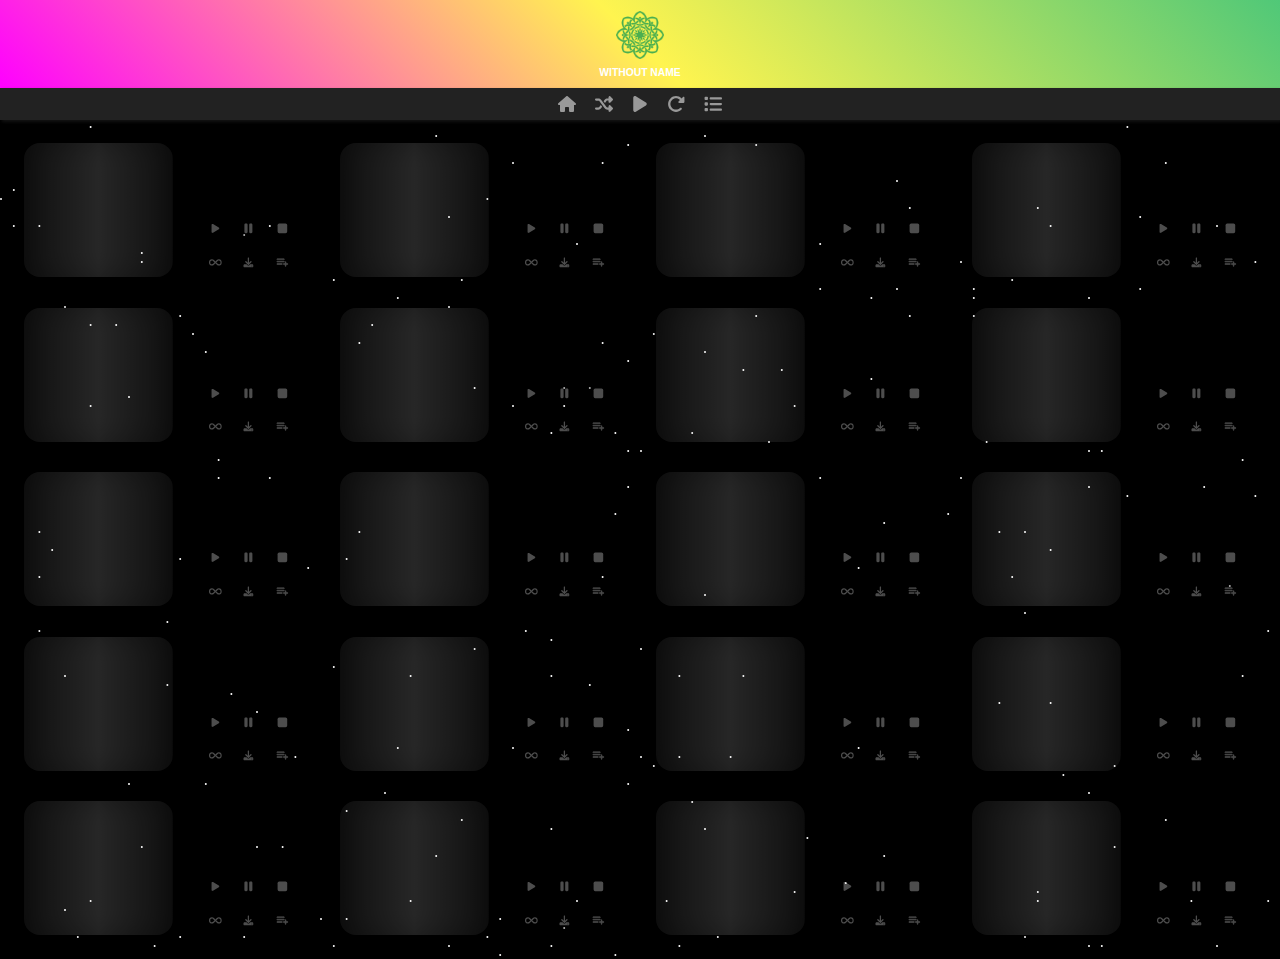
==== commit 732a7901: "v0.2.6" ====
--- a/playlist/index.html
+++ b/playlist/index.html
@@ -65,7 +65,7 @@
           var(--color2),
           var(--color3)
         );
-        --sb-size: 8px;
+        --sb-size: 10px;
       }
 
       body::-webkit-scrollbar {
@@ -74,12 +74,10 @@
 
       body::-webkit-scrollbar-track {
         background: var(--sb-track-color);
-        border-radius: 12px;
       }
 
       body::-webkit-scrollbar-thumb {
         background: var(--sb-thumb-color);
-        border-radius: 12px;
       }
 
       @supports not selector(::-webkit-scrollbar) {
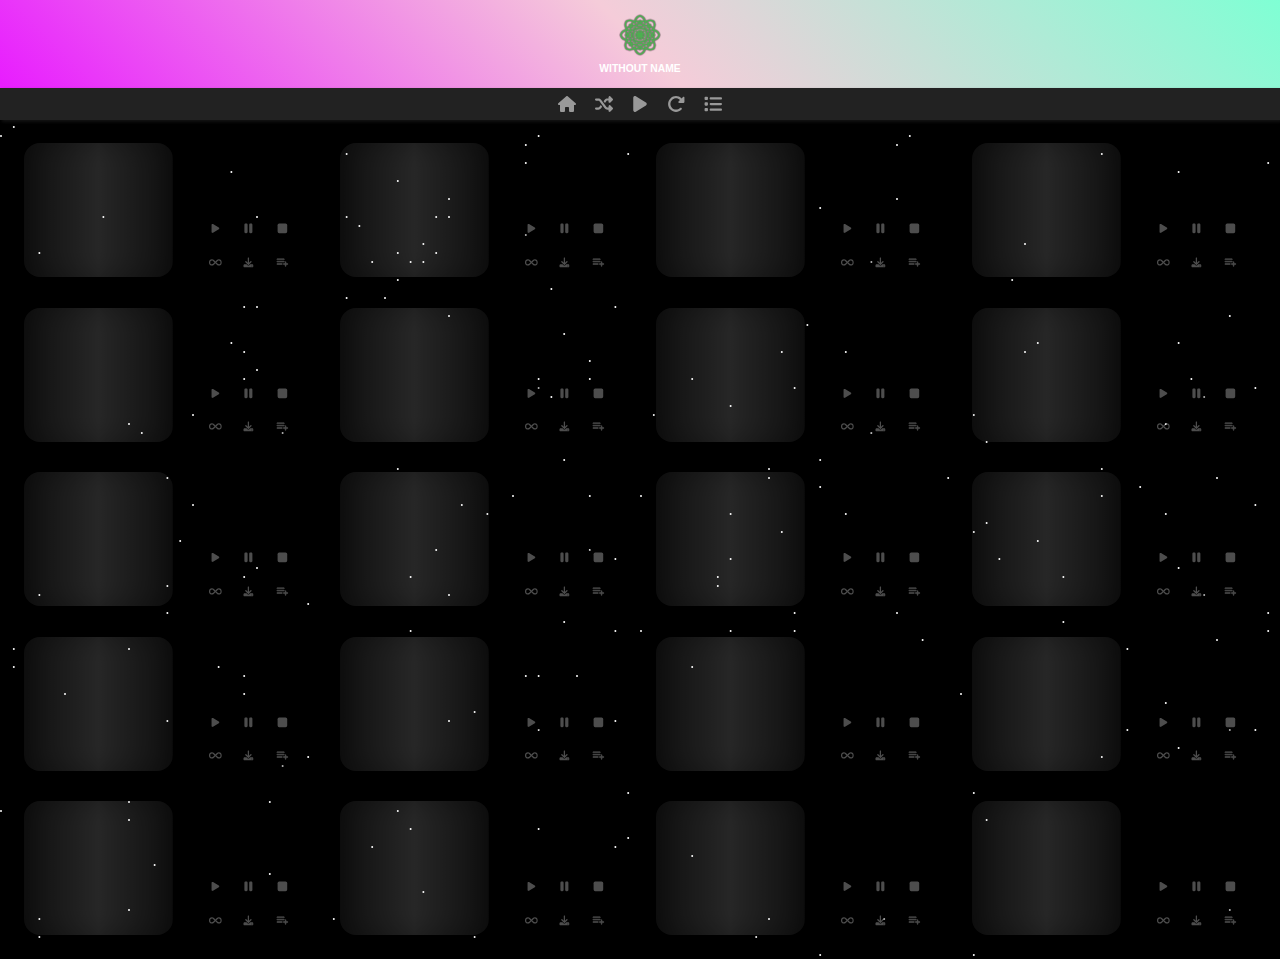
==== commit f84af1dc: "v0.3.6" ====
--- a/playlist/index.html
+++ b/playlist/index.html
@@ -343,10 +343,15 @@
         flex-direction: column;
         row-gap: 0.5rem;
         padding-block: 0.6rem;
+        --black: #0003;
 
         img {
-          inline-size: 3rem;
-          block-size: 3rem;
+          inline-size: 2.5rem;
+          block-size: 2.5rem;
+          filter: drop-shadow(1px 0px 0px var(--black))
+            drop-shadow(-1px 0px 0px var(--black))
+            drop-shadow(0px 1px 0px var(--black))
+            drop-shadow(0px -1px 0px var(--black));
         }
 
         .namePlaylist {
@@ -715,68 +720,6 @@
         }
       }
 
-      /******************** CARD FILTERS ********************/
-      #song-1 .card-left .img {
-        filter: hue-rotate(0deg);
-      }
-      #song-2 .card-left .img {
-        filter: hue-rotate(18deg);
-      }
-      #song-3 .card-left .img {
-        filter: hue-rotate(36deg);
-      }
-      #song-4 .card-left .img {
-        filter: hue-rotate(54deg);
-      }
-      #song-5 .card-left .img {
-        filter: hue-rotate(72deg);
-      }
-      #song-6 .card-left .img {
-        filter: hue-rotate(90deg);
-      }
-      #song-7 .card-left .img {
-        filter: hue-rotate(108deg);
-      }
-      #song-8 .card-left .img {
-        filter: hue-rotate(126deg);
-      }
-      #song-9 .card-left .img {
-        filter: hue-rotate(144deg);
-      }
-      #song-10 .card-left .img {
-        filter: hue-rotate(162deg);
-      }
-      #song-11 .card-left .img {
-        filter: hue-rotate(180deg);
-      }
-      #song-12 .card-left .img {
-        filter: hue-rotate(198deg);
-      }
-      #song-13 .card-left .img {
-        filter: hue-rotate(216deg);
-      }
-      #song-14 .card-left .img {
-        filter: hue-rotate(234deg);
-      }
-      #song-15 .card-left .img {
-        filter: hue-rotate(252deg);
-      }
-      #song-16 .card-left .img {
-        filter: hue-rotate(270deg);
-      }
-      #song-17 .card-left .img {
-        filter: hue-rotate(288deg);
-      }
-      #song-18 .card-left .img {
-        filter: hue-rotate(306deg);
-      }
-      #song-19 .card-left .img {
-        filter: hue-rotate(324deg);
-      }
-      #song-20 .card-left .img {
-        filter: hue-rotate(342deg);
-      }
-
       @keyframes boxShadowMove {
         0% {
           box-shadow: 0 0 10px currentColor inset;
@@ -1025,10 +968,7 @@
     </dialog>
 
     <nav class="myNav">
-      <a
-        class="home"
-        href="https://20essentials.github.io/20TracksForEachOne/"
-      >
+      <a class="home" href="https://20essentials.github.io/20TracksForEachOne/">
         <svg>
           <use href="assets/svgSprite.svg#homebutton"></use>
         </svg>
@@ -1088,23 +1028,17 @@
             <section class="card-right-buttons">
               <button class="card-playbutton">
                 <svg>
-                  <use
-                    href="assets/svgSpriteCardMusical.svg#playbutton"
-                  ></use>
+                  <use href="assets/svgSpriteCardMusical.svg#playbutton"></use>
                 </svg>
               </button>
               <button class="card-pausebutton">
                 <svg>
-                  <use
-                    href="assets/svgSpriteCardMusical.svg#pausebutton"
-                  ></use>
+                  <use href="assets/svgSpriteCardMusical.svg#pausebutton"></use>
                 </svg>
               </button>
               <button class="card-stopbutton">
                 <svg>
-                  <use
-                    href="assets/svgSpriteCardMusical.svg#stopbutton"
-                  ></use>
+                  <use href="assets/svgSpriteCardMusical.svg#stopbutton"></use>
                 </svg>
               </button>
               <button class="card-infinitybutton">
@@ -1150,23 +1084,17 @@
             <section class="card-right-buttons">
               <button class="card-playbutton">
                 <svg>
-                  <use
-                    href="assets/svgSpriteCardMusical.svg#playbutton"
-                  ></use>
+                  <use href="assets/svgSpriteCardMusical.svg#playbutton"></use>
                 </svg>
               </button>
               <button class="card-pausebutton">
                 <svg>
-                  <use
-                    href="assets/svgSpriteCardMusical.svg#pausebutton"
-                  ></use>
+                  <use href="assets/svgSpriteCardMusical.svg#pausebutton"></use>
                 </svg>
               </button>
               <button class="card-stopbutton">
                 <svg>
-                  <use
-                    href="assets/svgSpriteCardMusical.svg#stopbutton"
-                  ></use>
+                  <use href="assets/svgSpriteCardMusical.svg#stopbutton"></use>
                 </svg>
               </button>
               <button class="card-infinitybutton">
@@ -1212,23 +1140,17 @@
             <section class="card-right-buttons">
               <button class="card-playbutton">
                 <svg>
-                  <use
-                    href="assets/svgSpriteCardMusical.svg#playbutton"
-                  ></use>
+                  <use href="assets/svgSpriteCardMusical.svg#playbutton"></use>
                 </svg>
               </button>
               <button class="card-pausebutton">
                 <svg>
-                  <use
-                    href="assets/svgSpriteCardMusical.svg#pausebutton"
-                  ></use>
+                  <use href="assets/svgSpriteCardMusical.svg#pausebutton"></use>
                 </svg>
               </button>
               <button class="card-stopbutton">
                 <svg>
-                  <use
-                    href="assets/svgSpriteCardMusical.svg#stopbutton"
-                  ></use>
+                  <use href="assets/svgSpriteCardMusical.svg#stopbutton"></use>
                 </svg>
               </button>
               <button class="card-infinitybutton">
@@ -1274,23 +1196,17 @@
             <section class="card-right-buttons">
               <button class="card-playbutton">
                 <svg>
-                  <use
-                    href="assets/svgSpriteCardMusical.svg#playbutton"
-                  ></use>
+                  <use href="assets/svgSpriteCardMusical.svg#playbutton"></use>
                 </svg>
               </button>
               <button class="card-pausebutton">
                 <svg>
-                  <use
-                    href="assets/svgSpriteCardMusical.svg#pausebutton"
-                  ></use>
+                  <use href="assets/svgSpriteCardMusical.svg#pausebutton"></use>
                 </svg>
               </button>
               <button class="card-stopbutton">
                 <svg>
-                  <use
-                    href="assets/svgSpriteCardMusical.svg#stopbutton"
-                  ></use>
+                  <use href="assets/svgSpriteCardMusical.svg#stopbutton"></use>
                 </svg>
               </button>
               <button class="card-infinitybutton">
@@ -1336,23 +1252,17 @@
             <section class="card-right-buttons">
               <button class="card-playbutton">
                 <svg>
-                  <use
-                    href="assets/svgSpriteCardMusical.svg#playbutton"
-                  ></use>
+                  <use href="assets/svgSpriteCardMusical.svg#playbutton"></use>
                 </svg>
               </button>
               <button class="card-pausebutton">
                 <svg>
-                  <use
-                    href="assets/svgSpriteCardMusical.svg#pausebutton"
-                  ></use>
+                  <use href="assets/svgSpriteCardMusical.svg#pausebutton"></use>
                 </svg>
               </button>
               <button class="card-stopbutton">
                 <svg>
-                  <use
-                    href="assets/svgSpriteCardMusical.svg#stopbutton"
-                  ></use>
+                  <use href="assets/svgSpriteCardMusical.svg#stopbutton"></use>
                 </svg>
               </button>
               <button class="card-infinitybutton">
@@ -1398,23 +1308,17 @@
             <section class="card-right-buttons">
               <button class="card-playbutton">
                 <svg>
-                  <use
-                    href="assets/svgSpriteCardMusical.svg#playbutton"
-                  ></use>
+                  <use href="assets/svgSpriteCardMusical.svg#playbutton"></use>
                 </svg>
               </button>
               <button class="card-pausebutton">
                 <svg>
-                  <use
-                    href="assets/svgSpriteCardMusical.svg#pausebutton"
-                  ></use>
+                  <use href="assets/svgSpriteCardMusical.svg#pausebutton"></use>
                 </svg>
               </button>
               <button class="card-stopbutton">
                 <svg>
-                  <use
-                    href="assets/svgSpriteCardMusical.svg#stopbutton"
-                  ></use>
+                  <use href="assets/svgSpriteCardMusical.svg#stopbutton"></use>
                 </svg>
               </button>
               <button class="card-infinitybutton">
@@ -1460,23 +1364,17 @@
             <section class="card-right-buttons">
               <button class="card-playbutton">
                 <svg>
-                  <use
-                    href="assets/svgSpriteCardMusical.svg#playbutton"
-                  ></use>
+                  <use href="assets/svgSpriteCardMusical.svg#playbutton"></use>
                 </svg>
               </button>
               <button class="card-pausebutton">
                 <svg>
-                  <use
-                    href="assets/svgSpriteCardMusical.svg#pausebutton"
-                  ></use>
+                  <use href="assets/svgSpriteCardMusical.svg#pausebutton"></use>
                 </svg>
               </button>
               <button class="card-stopbutton">
                 <svg>
-                  <use
-                    href="assets/svgSpriteCardMusical.svg#stopbutton"
-                  ></use>
+                  <use href="assets/svgSpriteCardMusical.svg#stopbutton"></use>
                 </svg>
               </button>
               <button class="card-infinitybutton">
@@ -1522,23 +1420,17 @@
             <section class="card-right-buttons">
               <button class="card-playbutton">
                 <svg>
-                  <use
-                    href="assets/svgSpriteCardMusical.svg#playbutton"
-                  ></use>
+                  <use href="assets/svgSpriteCardMusical.svg#playbutton"></use>
                 </svg>
               </button>
               <button class="card-pausebutton">
                 <svg>
-                  <use
-                    href="assets/svgSpriteCardMusical.svg#pausebutton"
-                  ></use>
+                  <use href="assets/svgSpriteCardMusical.svg#pausebutton"></use>
                 </svg>
               </button>
               <button class="card-stopbutton">
                 <svg>
-                  <use
-                    href="assets/svgSpriteCardMusical.svg#stopbutton"
-                  ></use>
+                  <use href="assets/svgSpriteCardMusical.svg#stopbutton"></use>
                 </svg>
               </button>
               <button class="card-infinitybutton">
@@ -1584,23 +1476,17 @@
             <section class="card-right-buttons">
               <button class="card-playbutton">
                 <svg>
-                  <use
-                    href="assets/svgSpriteCardMusical.svg#playbutton"
-                  ></use>
+                  <use href="assets/svgSpriteCardMusical.svg#playbutton"></use>
                 </svg>
               </button>
               <button class="card-pausebutton">
                 <svg>
-                  <use
-                    href="assets/svgSpriteCardMusical.svg#pausebutton"
-                  ></use>
+                  <use href="assets/svgSpriteCardMusical.svg#pausebutton"></use>
                 </svg>
               </button>
               <button class="card-stopbutton">
                 <svg>
-                  <use
-                    href="assets/svgSpriteCardMusical.svg#stopbutton"
-                  ></use>
+                  <use href="assets/svgSpriteCardMusical.svg#stopbutton"></use>
                 </svg>
               </button>
               <button class="card-infinitybutton">
@@ -1646,23 +1532,17 @@
             <section class="card-right-buttons">
               <button class="card-playbutton">
                 <svg>
-                  <use
-                    href="assets/svgSpriteCardMusical.svg#playbutton"
-                  ></use>
+                  <use href="assets/svgSpriteCardMusical.svg#playbutton"></use>
                 </svg>
               </button>
               <button class="card-pausebutton">
                 <svg>
-                  <use
-                    href="assets/svgSpriteCardMusical.svg#pausebutton"
-                  ></use>
+                  <use href="assets/svgSpriteCardMusical.svg#pausebutton"></use>
                 </svg>
               </button>
               <button class="card-stopbutton">
                 <svg>
-                  <use
-                    href="assets/svgSpriteCardMusical.svg#stopbutton"
-                  ></use>
+                  <use href="assets/svgSpriteCardMusical.svg#stopbutton"></use>
                 </svg>
               </button>
               <button class="card-infinitybutton">
@@ -1708,23 +1588,17 @@
             <section class="card-right-buttons">
               <button class="card-playbutton">
                 <svg>
-                  <use
-                    href="assets/svgSpriteCardMusical.svg#playbutton"
-                  ></use>
+                  <use href="assets/svgSpriteCardMusical.svg#playbutton"></use>
                 </svg>
               </button>
               <button class="card-pausebutton">
                 <svg>
-                  <use
-                    href="assets/svgSpriteCardMusical.svg#pausebutton"
-                  ></use>
+                  <use href="assets/svgSpriteCardMusical.svg#pausebutton"></use>
                 </svg>
               </button>
               <button class="card-stopbutton">
                 <svg>
-                  <use
-                    href="assets/svgSpriteCardMusical.svg#stopbutton"
-                  ></use>
+                  <use href="assets/svgSpriteCardMusical.svg#stopbutton"></use>
                 </svg>
               </button>
               <button class="card-infinitybutton">
@@ -1770,23 +1644,17 @@
             <section class="card-right-buttons">
               <button class="card-playbutton">
                 <svg>
-                  <use
-                    href="assets/svgSpriteCardMusical.svg#playbutton"
-                  ></use>
+                  <use href="assets/svgSpriteCardMusical.svg#playbutton"></use>
                 </svg>
               </button>
               <button class="card-pausebutton">
                 <svg>
-                  <use
-                    href="assets/svgSpriteCardMusical.svg#pausebutton"
-                  ></use>
+                  <use href="assets/svgSpriteCardMusical.svg#pausebutton"></use>
                 </svg>
               </button>
               <button class="card-stopbutton">
                 <svg>
-                  <use
-                    href="assets/svgSpriteCardMusical.svg#stopbutton"
-                  ></use>
+                  <use href="assets/svgSpriteCardMusical.svg#stopbutton"></use>
                 </svg>
               </button>
               <button class="card-infinitybutton">
@@ -1832,23 +1700,17 @@
             <section class="card-right-buttons">
               <button class="card-playbutton">
                 <svg>
-                  <use
-                    href="assets/svgSpriteCardMusical.svg#playbutton"
-                  ></use>
+                  <use href="assets/svgSpriteCardMusical.svg#playbutton"></use>
                 </svg>
               </button>
               <button class="card-pausebutton">
                 <svg>
-                  <use
-                    href="assets/svgSpriteCardMusical.svg#pausebutton"
-                  ></use>
+                  <use href="assets/svgSpriteCardMusical.svg#pausebutton"></use>
                 </svg>
               </button>
               <button class="card-stopbutton">
                 <svg>
-                  <use
-                    href="assets/svgSpriteCardMusical.svg#stopbutton"
-                  ></use>
+                  <use href="assets/svgSpriteCardMusical.svg#stopbutton"></use>
                 </svg>
               </button>
               <button class="card-infinitybutton">
@@ -1894,23 +1756,17 @@
             <section class="card-right-buttons">
               <button class="card-playbutton">
                 <svg>
-                  <use
-                    href="assets/svgSpriteCardMusical.svg#playbutton"
-                  ></use>
+                  <use href="assets/svgSpriteCardMusical.svg#playbutton"></use>
                 </svg>
               </button>
               <button class="card-pausebutton">
                 <svg>
-                  <use
-                    href="assets/svgSpriteCardMusical.svg#pausebutton"
-                  ></use>
+                  <use href="assets/svgSpriteCardMusical.svg#pausebutton"></use>
                 </svg>
               </button>
               <button class="card-stopbutton">
                 <svg>
-                  <use
-                    href="assets/svgSpriteCardMusical.svg#stopbutton"
-                  ></use>
+                  <use href="assets/svgSpriteCardMusical.svg#stopbutton"></use>
                 </svg>
               </button>
               <button class="card-infinitybutton">
@@ -1956,23 +1812,17 @@
             <section class="card-right-buttons">
               <button class="card-playbutton">
                 <svg>
-                  <use
-                    href="assets/svgSpriteCardMusical.svg#playbutton"
-                  ></use>
+                  <use href="assets/svgSpriteCardMusical.svg#playbutton"></use>
                 </svg>
               </button>
               <button class="card-pausebutton">
                 <svg>
-                  <use
-                    href="assets/svgSpriteCardMusical.svg#pausebutton"
-                  ></use>
+                  <use href="assets/svgSpriteCardMusical.svg#pausebutton"></use>
                 </svg>
               </button>
               <button class="card-stopbutton">
                 <svg>
-                  <use
-                    href="assets/svgSpriteCardMusical.svg#stopbutton"
-                  ></use>
+                  <use href="assets/svgSpriteCardMusical.svg#stopbutton"></use>
                 </svg>
               </button>
               <button class="card-infinitybutton">
@@ -2018,23 +1868,17 @@
             <section class="card-right-buttons">
               <button class="card-playbutton">
                 <svg>
-                  <use
-                    href="assets/svgSpriteCardMusical.svg#playbutton"
-                  ></use>
+                  <use href="assets/svgSpriteCardMusical.svg#playbutton"></use>
                 </svg>
               </button>
               <button class="card-pausebutton">
                 <svg>
-                  <use
-                    href="assets/svgSpriteCardMusical.svg#pausebutton"
-                  ></use>
+                  <use href="assets/svgSpriteCardMusical.svg#pausebutton"></use>
                 </svg>
               </button>
               <button class="card-stopbutton">
                 <svg>
-                  <use
-                    href="assets/svgSpriteCardMusical.svg#stopbutton"
-                  ></use>
+                  <use href="assets/svgSpriteCardMusical.svg#stopbutton"></use>
                 </svg>
               </button>
               <button class="card-infinitybutton">
@@ -2076,23 +1920,17 @@
             <section class="card-right-buttons">
               <button class="card-playbutton">
                 <svg>
-                  <use
-                    href="assets/svgSpriteCardMusical.svg#playbutton"
-                  ></use>
+                  <use href="assets/svgSpriteCardMusical.svg#playbutton"></use>
                 </svg>
               </button>
               <button class="card-pausebutton">
                 <svg>
-                  <use
-                    href="assets/svgSpriteCardMusical.svg#pausebutton"
-                  ></use>
+                  <use href="assets/svgSpriteCardMusical.svg#pausebutton"></use>
                 </svg>
               </button>
               <button class="card-stopbutton">
                 <svg>
-                  <use
-                    href="assets/svgSpriteCardMusical.svg#stopbutton"
-                  ></use>
+                  <use href="assets/svgSpriteCardMusical.svg#stopbutton"></use>
                 </svg>
               </button>
               <button class="card-infinitybutton">
@@ -2138,23 +1976,17 @@
             <section class="card-right-buttons">
               <button class="card-playbutton">
                 <svg>
-                  <use
-                    href="assets/svgSpriteCardMusical.svg#playbutton"
-                  ></use>
+                  <use href="assets/svgSpriteCardMusical.svg#playbutton"></use>
                 </svg>
               </button>
               <button class="card-pausebutton">
                 <svg>
-                  <use
-                    href="assets/svgSpriteCardMusical.svg#pausebutton"
-                  ></use>
+                  <use href="assets/svgSpriteCardMusical.svg#pausebutton"></use>
                 </svg>
               </button>
               <button class="card-stopbutton">
                 <svg>
-                  <use
-                    href="assets/svgSpriteCardMusical.svg#stopbutton"
-                  ></use>
+                  <use href="assets/svgSpriteCardMusical.svg#stopbutton"></use>
                 </svg>
               </button>
               <button class="card-infinitybutton">
@@ -2200,23 +2032,17 @@
             <section class="card-right-buttons">
               <button class="card-playbutton">
                 <svg>
-                  <use
-                    href="assets/svgSpriteCardMusical.svg#playbutton"
-                  ></use>
+                  <use href="assets/svgSpriteCardMusical.svg#playbutton"></use>
                 </svg>
               </button>
               <button class="card-pausebutton">
                 <svg>
-                  <use
-                    href="assets/svgSpriteCardMusical.svg#pausebutton"
-                  ></use>
+                  <use href="assets/svgSpriteCardMusical.svg#pausebutton"></use>
                 </svg>
               </button>
               <button class="card-stopbutton">
                 <svg>
-                  <use
-                    href="assets/svgSpriteCardMusical.svg#stopbutton"
-                  ></use>
+                  <use href="assets/svgSpriteCardMusical.svg#stopbutton"></use>
                 </svg>
               </button>
               <button class="card-infinitybutton">
@@ -2262,23 +2088,17 @@
             <section class="card-right-buttons">
               <button class="card-playbutton">
                 <svg>
-                  <use
-                    href="assets/svgSpriteCardMusical.svg#playbutton"
-                  ></use>
+                  <use href="assets/svgSpriteCardMusical.svg#playbutton"></use>
                 </svg>
               </button>
               <button class="card-pausebutton">
                 <svg>
-                  <use
-                    href="assets/svgSpriteCardMusical.svg#pausebutton"
-                  ></use>
+                  <use href="assets/svgSpriteCardMusical.svg#pausebutton"></use>
                 </svg>
               </button>
               <button class="card-stopbutton">
                 <svg>
-                  <use
-                    href="assets/svgSpriteCardMusical.svg#stopbutton"
-                  ></use>
+                  <use href="assets/svgSpriteCardMusical.svg#stopbutton"></use>
                 </svg>
               </button>
               <button class="card-infinitybutton">
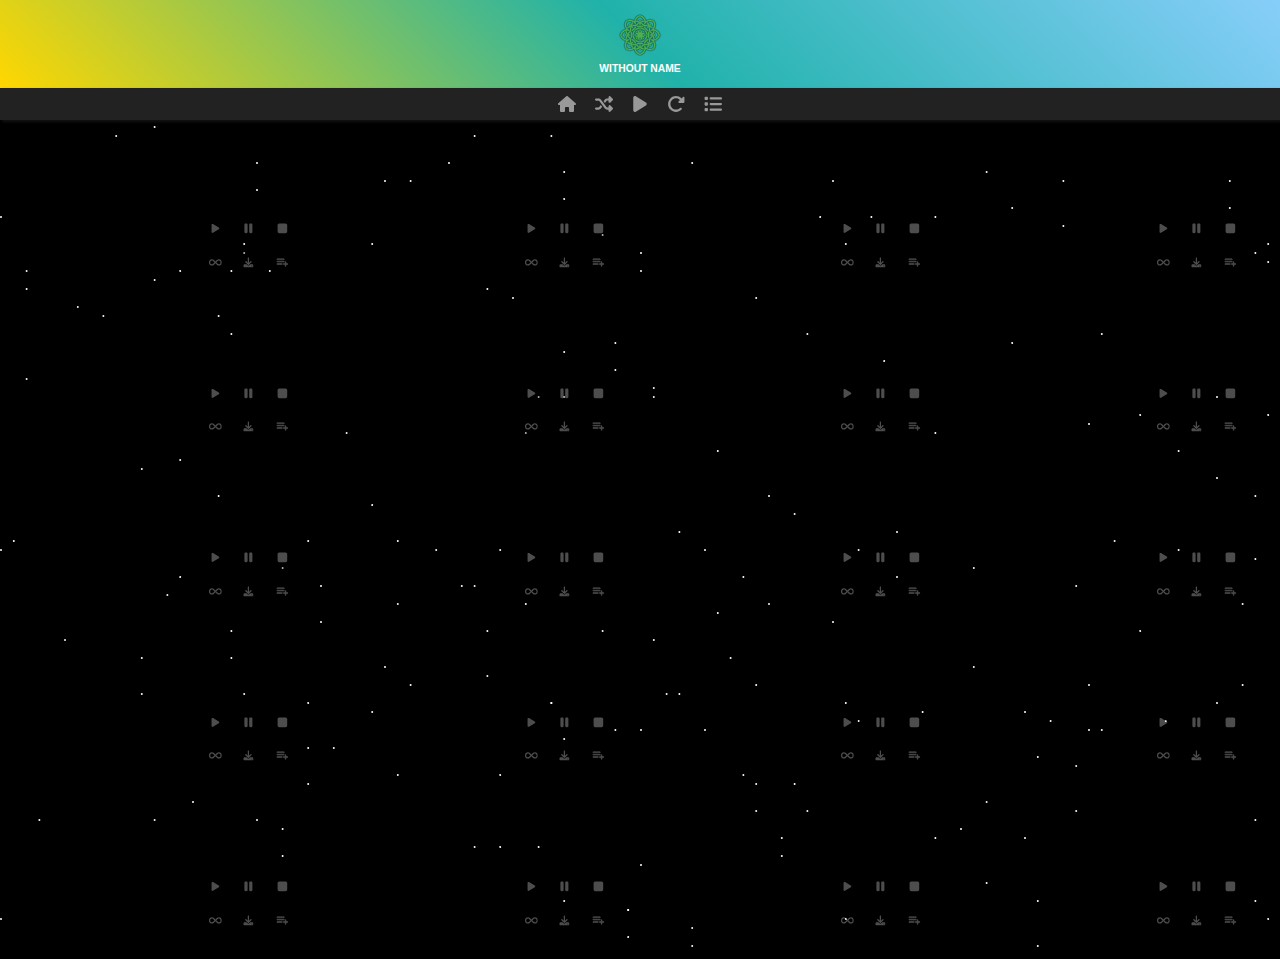
==== commit ceb24f51: "v0.4.5" ====
--- a/playlist/index.html
+++ b/playlist/index.html
@@ -29,906 +29,7 @@
     />
     <meta property="twitter:description" content="(>‿◠)✌" />
     <meta name="google" content="notranslate" />
-    <style>
-      *,
-      *::after,
-      *::before {
-        box-sizing: border-box;
-        margin: 0;
-        padding: 0;
-        font-family: sans-serif, Geneva, Tahoma;
-        font-weight: 600;
-        user-select: none;
-        cursor: auto;
-      }
-
-      html {
-        min-width: 350px;
-        max-width: 1600px;
-        display: block;
-        margin-inline: auto;
-        background-color: black;
-        align-content: center;
-        height: 100vh;
-      }
-
-      html,
-      body {
-        scroll-behavior: smooth;
-      }
-
-      body {
-        --sb-track-color: transparent;
-        --sb-thumb-color: linear-gradient(
-          to bottom,
-          var(--color1),
-          var(--color2),
-          var(--color3)
-        );
-        --sb-size: 10px;
-      }
-
-      body::-webkit-scrollbar {
-        width: var(--sb-size);
-      }
-
-      body::-webkit-scrollbar-track {
-        background: var(--sb-track-color);
-      }
-
-      body::-webkit-scrollbar-thumb {
-        background: var(--sb-thumb-color);
-      }
-
-      @supports not selector(::-webkit-scrollbar) {
-        body {
-          scrollbar-color: var(--sb-thumb-color) var(--sb-track-color);
-        }
-      }
-
-      .am-modal {
-        margin: auto;
-        border: none;
-        min-width: 250px;
-        max-width: 275px;
-        height: max-content;
-        padding: 1rem;
-        padding-top: 2rem;
-        background-color: #111;
-        box-shadow: 0 0 1px #0008;
-        border-radius: 20px;
-        color: gray;
-        overflow: hidden;
-        scale: 0;
-        transition: scale 0.3s ease, display 0.3s allow-discrete,
-          overlay 0.3s allow-discrete;
-
-        &[open] {
-          scale: 1;
-          transition: scale 0.3s;
-
-          @starting-style {
-            scale: 0;
-          }
-        }
-
-        .tituto-modal {
-          text-wrap: balance;
-          width: 80%;
-          margin-bottom: 0.7rem;
-        }
-
-        h3 {
-          font-size: 0.85rem;
-        }
-
-        .cerrar {
-          position: absolute;
-          top: 0.8rem;
-          right: 0.8rem;
-          padding: 0.4rem;
-          border: none;
-          transform: scale(0.9);
-          border-radius: 50%;
-          background-color: #000;
-          box-shadow: 0 0 9px 0 #fff inset;
-          overflow: hidden;
-          font-size: 0.8rem;
-          transition: box-shadow 0.5s ease;
-
-          &:hover {
-            background-color: #000;
-            box-shadow: 0 0 28px 0 #fff2 inset;
-          }
-        }
-
-        .container-modal {
-          display: flex;
-          flex-direction: column;
-          margin-top: 0.5rem;
-          height: 100px;
-          padding-bottom: 0.9rem;
-          scroll-behavior: smooth;
-          scrollbar-gutter: both-edges;
-          overflow-y: auto;
-          scrollbar-width: thin;
-          scrollbar-color: white transparent;
-          overscroll-behavior: contain;
-
-          .fila {
-            display: flex;
-            column-gap: 0.2rem;
-            padding: 0.5rem;
-
-            input {
-              accent-color: lime;
-            }
-          }
-
-          label {
-            color: white;
-            font-size: 0.8rem;
-            background-color: transparent;
-            width: 100%;
-            align-content: center;
-          }
-
-          abbr {
-            font-size: 0.8rem;
-          }
-        }
-
-        &::backdrop {
-          background-image: linear-gradient(to top, #2228 20%, #4448 40%);
-        }
-
-        input[type='checkbox'] {
-          margin-right: 0.5rem;
-        }
-
-        .container-add-playlist {
-          --validate-color: #00ff7f;
-          --invalid-color: #f00f;
-          position: relative;
-          width: 100%;
-          height: 100%;
-          left: 0;
-          bottom: 0;
-          color: #fff;
-          display: flex;
-          align-items: center;
-          padding: 12px 18px;
-          border-top: 2px solid #fff2;
-          transition: background-color 0.3s ease, padding 0.3s linear;
-          z-index: 1000;
-
-          &::after {
-            content: '';
-            display: block;
-            position: absolute;
-            opacity: 0;
-            left: -50%;
-            transform-origin: left;
-            transform: scaleX(0);
-            transition: transform 0.5s;
-          }
-
-          &.mode-active {
-            &::after {
-              inset: 0;
-              opacity: 1;
-              transform-origin: right;
-              transform: scaleX(1);
-            }
-
-            h3 {
-              display: none;
-            }
-
-            .container-inputs {
-              display: flex;
-              opacity: 1;
-            }
-          }
-
-          h3 {
-            z-index: 99999;
-            font-family: Arial, Helvetica, sans-serif;
-            pointer-events: none;
-            transform: translateY(5px);
-            align-content: center;
-            text-transform: capitalize;
-            font-size: 0.9rem;
-
-            &::before {
-              content: '+';
-              font-size: 24px;
-              margin-right: 8px;
-              vertical-align: -3px;
-            }
-          }
-
-          .container-inputs {
-            opacity: 0;
-            display: none;
-            z-index: 99999;
-            width: 100%;
-            position: relative;
-            padding-bottom: 10px;
-            transition: opacity 0.2s ease;
-          }
-
-          span {
-            position: absolute;
-            left: 80%;
-            font-size: 0.7rem;
-            color: #fff8;
-            position: relative;
-            font-style: italic;
-            top: 26px;
-          }
-
-          input {
-            border: none;
-            outline: none;
-            font-family: Arial, Helvetica, sans-serif;
-            color: var(--validate-color);
-
-            &[type='text'] {
-              width: 88%;
-              background-color: transparent;
-              height: 20px;
-              position: absolute;
-              top: 0%;
-              border-bottom: 2px solid #fff8;
-
-              &::placeholder {
-                color: #fff8;
-              }
-
-              &.valid {
-                color: var(--validate-color);
-                border-bottom: 2px solid var(--validate-color);
-                caret-color: var(--validate-color);
-              }
-
-              &.invalid {
-                color: var(--invalid-color);
-                border-bottom: 2px solid var(--invalid-color);
-                caret-color: var(--invalid-color);
-              }
-            }
-
-            &[type='submit'] {
-              width: 17%;
-              background-color: transparent;
-              aspect-ratio: 1;
-              transform: scale(0.8);
-              border-radius: 999px;
-              box-shadow: inset 0 0 0 8px #0003;
-              position: absolute;
-              background-color: #0f08;
-              right: -12px;
-              top: -20%;
-              display: flex;
-              flex-wrap: wrap;
-              place-content: center;
-              line-height: 1rem;
-              font-size: 1em;
-              transition: box-shadow 0.4s ease;
-
-              &:hover {
-                box-shadow: inset 0 0 0 0 #0003;
-              }
-            }
-          }
-        }
-      }
-
-      .myHeader {
-        display: block;
-        height: 5.5rem;
-        position: relative;
-        z-index: 5;
-        background-image: linear-gradient(
-          45deg,
-          var(--color1, #ee82ee),
-          var(--color2, #87ceeb),
-          var(--color3, #00ff7f)
-        );
-        display: flex;
-        flex-wrap: wrap;
-        justify-content: center;
-        align-items: center;
-        flex-direction: column;
-        row-gap: 0.5rem;
-        padding-block: 0.6rem;
-        --black: #0003;
-
-        img {
-          inline-size: 2.5rem;
-          block-size: 2.5rem;
-          filter: drop-shadow(1px 0px 0px var(--black))
-            drop-shadow(-1px 0px 0px var(--black))
-            drop-shadow(0px 1px 0px var(--black))
-            drop-shadow(0px -1px 0px var(--black));
-        }
-
-        .namePlaylist {
-          text-transform: uppercase;
-          color: #fff;
-          font-size: clamp(0.6rem, 0.4794rem + 0.2072vw, 0.69rem);
-        }
-      }
-
-      .myNav {
-        display: flex;
-        width: 100%;
-        height: 2rem;
-        background-color: #222;
-        flex-wrap: wrap;
-        justify-content: center;
-        top: -1px;
-        align-items: center;
-        position: sticky;
-        z-index: 99999;
-        box-shadow: 2px 2px 3px #2228;
-
-        a,
-        button {
-          border: none;
-          outline: none;
-          min-height: 100%;
-          margin-inline: 6px;
-          background-color: transparent;
-          align-content: center;
-          padding: 0.2rem;
-
-          @media (width >= 1000px) {
-            &:hover,
-            &.nav-btn-active {
-              svg {
-                fill: #fff;
-              }
-            }
-          }
-
-          @media (width <= 999px) {
-            &.nav-btn-active,
-            &.home:hover,
-            &.recarga:hover {
-              svg {
-                fill: #fff;
-              }
-            }
-          }
-
-          * {
-            pointer-events: none;
-          }
-
-          svg {
-            transition: 0s;
-            display: flex;
-            flex-wrap: wrap;
-            place-content: center;
-            align-content: center;
-          }
-        }
-
-        a {
-          -webkit-tap-highlight-color: transparent;
-        }
-
-        .nav-playbutton {
-          svg {
-            scale: 0.9;
-          }
-        }
-
-        .nav-list-momentary {
-          position: relative;
-
-          .tooltip {
-            transform: scale(0);
-            position: absolute;
-            z-index: 200;
-            pointer-events: auto;
-            cursor: pointer;
-            top: 150%;
-            right: -36px;
-            width: 220px;
-            padding: 0.5rem 0.5rem;
-            background-color: #00f;
-            border-radius: 999px;
-            color: white;
-            font-size: 0.9rem;
-            text-align: center;
-            transition: transform 0.3s ease-in-out;
-            display: flex;
-            justify-content: center;
-            -webkit-tap-highlight-color: transparent;
-
-            span {
-              align-content: center;
-              pointer-events: none;
-            }
-
-            svg {
-              width: 25px;
-              height: 40px;
-              zoom: 0.4;
-              align-content: center;
-              pointer-events: none;
-            }
-
-            &.tooltip-active {
-              transform: scale(0.8);
-            }
-
-            .triangle {
-              width: 40px;
-              height: 20px;
-              background-color: #00f;
-              position: absolute;
-              right: 10px;
-              top: -10px;
-              clip-path: polygon(0% 100%, 50% 0, 100% 100%);
-            }
-          }
-        }
-
-        svg {
-          fill: #999;
-          width: 18px;
-          height: 18px;
-          transition: 0.3s;
-        }
-
-        .nav-arrow-down {
-          display: none;
-        }
-
-        @media (width <=1080px) {
-          .nav-arrow-down {
-            display: block;
-          }
-        }
-      }
-
-      .background-container {
-        position: fixed;
-        inset: 0;
-        z-index: -1;
-
-        .star-1 {
-          width: var(--size);
-          height: var(--size);
-          background-color: #fff;
-          border-radius: 50%;
-          box-shadow: var(--shadow-layer);
-          position: absolute;
-          z-index: -1;
-          animation: risingStars var(--duration) linear infinite;
-        }
-      }
-
-      main {
-        width: 100%;
-        max-width: 1600px;
-        min-height: max-content;
-        padding: 1rem;
-        display: grid;
-        grid-template-columns: repeat(auto-fit, minmax(250px, 1fr));
-        grid-template-rows: repeat(auto-fit, auto);
-        align-content: start;
-        gap: 1rem;
-
-        .card {
-          height: 150px;
-          min-height: max-content;
-          height: auto;
-          display: flex;
-          border-radius: 1rem;
-          color: var(--color3, #00ff7f);
-          animation: boxShadowMove 5s alternate ease infinite;
-
-          .img {
-            width: 90%;
-            height: 90%;
-            border-radius: 1rem;
-            background-position: top;
-            background-size: cover;
-            aspect-ratio: 1;
-            position: relative;
-            box-shadow: 0 0 10px 0 #0005, inset 0 0 20px 5px #0003;
-            background-image: var(--image-bg);
-
-            .input-range {
-              width: 100%;
-              position: absolute;
-              left: 50%;
-              transform: translateX(-50%) scale(0.7);
-              bottom: 3px;
-              accent-color: chartreuse;
-              display: none;
-            }
-          }
-
-          .card-left {
-            width: 55%;
-            display: flex;
-            flex-wrap: wrap;
-            place-content: center;
-          }
-
-          .card-right {
-            width: 45%;
-            overflow: hidden;
-            border-radius: 1rem;
-            border-top-left-radius: 0;
-            border-bottom-left-radius: 0;
-            display: flex;
-            flex-direction: column;
-
-            .card-right-top {
-              font-size: clamp(0.5208rem, 0.4794rem + 0.2072vw, 0.64rem);
-              height: 50%;
-              margin-top: 0.7rem;
-              margin-inline: auto;
-              margin-bottom: 0.5rem;
-              max-width: 90%;
-              text-align: center;
-              text-wrap: balance;
-              display: flex;
-              justify-content: center;
-              align-items: center;
-              color: #fff;
-              overflow-wrap: anywhere;
-
-              @media (width <= 1400px) {
-                font-size: clamp(0.6508rem, 0.4794rem + 0.2072vw, 0.54rem);
-              }
-            }
-
-            .card-right-down {
-              height: 50%;
-              display: flex;
-              justify-content: center;
-              align-items: end;
-              margin-bottom: 0.7rem;
-
-              .card-right-buttons {
-                display: grid;
-                margin-inline: auto;
-                grid-template-columns: repeat(3, auto);
-                justify-content: center;
-                gap: 0.7rem;
-
-                button {
-                  background-color: black;
-                  width: 1.4rem;
-                  height: 1.4rem;
-                  border-radius: 50%;
-                  align-content: center;
-                  outline: none;
-                  border: none;
-                  transition: background-color 0.3s linear;
-                  pointer-events: auto;
-
-                  * {
-                    pointer-events: none !important;
-                  }
-
-                  &.card-btn-active {
-                    background-color: #fff;
-
-                    svg {
-                      filter: invert(1);
-                    }
-                  }
-
-                  &.blocked {
-                    pointer-events: none;
-                  }
-
-                  svg {
-                    all: initial;
-                    display: block;
-                    margin-inline: auto;
-                    fill: #fff;
-                    width: 0.8rem;
-                    height: 0.8rem;
-                    transition: 0.3s ease filter;
-                  }
-                }
-
-                @media (hover: hover) {
-                  button {
-                    &:hover,
-                    &.card-btn-active {
-                      background-color: #fff;
-
-                      svg {
-                        filter: invert(1);
-                      }
-                    }
-                  }
-                }
-
-                .card-playbutton,
-                .card-downloadbutton {
-                  svg {
-                    scale: 0.8;
-                  }
-                }
-
-                .card-downloadbutton {
-                  pointer-events: none;
-                  -webkit-tap-highlight-color: transparent;
-
-                  a {
-                    display: block;
-                    width: 100%;
-                    height: 100%;
-                    background-color: transparent;
-                    border-radius: inherit;
-                    align-content: center;
-                  }
-
-                  a.pointerEventsActivo {
-                    pointer-events: auto !important;
-                  }
-                }
-
-                .card-downloadbutton,
-                .card-playlistbutton {
-                  &.card-btn-active,
-                  &:hover {
-                    background-color: #fff;
-
-                    svg {
-                      filter: invert(1);
-                    }
-                  }
-                }
-
-                .card-playlistbutton {
-                  &.buttonConPointerEvents {
-                    pointer-events: auto !important;
-                  }
-                }
-
-                .playlistbutton {
-                  svg {
-                    scale: 1.2;
-                  }
-                }
-              }
-            }
-          }
-        }
-
-        .card:nth-child(even) {
-          color: var(--color1, #ee82ee);
-          animation: boxShadowMove 5s alternate-reverse ease infinite;
-        }
-
-        .card.targeado:target {
-          color: #fff !important;
-          scroll-margin-top: 3rem;
-        }
-      }
-
-      @keyframes boxShadowMove {
-        0% {
-          box-shadow: 0 0 10px currentColor inset;
-        }
-
-        100% {
-          box-shadow: 0 0 300px currentColor inset;
-        }
-      }
-
-      @keyframes recorrer {
-        0% {
-          transform: translate(0, 0);
-        }
-
-        50% {
-          transform: translate(-90%, 0);
-        }
-
-        100% {
-          transform: translate(15%, 0);
-        }
-      }
-
-      @keyframes risingStars {
-        0% {
-          transform: translateY(0);
-        }
-
-        100% {
-          transform: translateY(-100vh);
-        }
-      }
-
-      @keyframes change {
-        from {
-          scale: 0;
-          translate: 50px;
-        }
-
-        to {
-          scale: 1;
-          translate: 0;
-        }
-      }
-
-      @media (width <= 546px) {
-        main {
-          .card {
-            transition: transform 0.3s ease, scale 0.3s ease;
-
-            .card-right {
-              .card-right-top {
-                font-size: clamp(0.75rem, 0.6538rem + 0.44vw, 1.0938rem);
-              }
-
-              .card-right-down {
-                .card-right-buttons {
-                  .card-infinitybutton {
-                    &:hover {
-                      background-color: black;
-
-                      svg {
-                        filter: invert(0);
-                      }
-                    }
-
-                    &.card-btn-active {
-                      background-color: #fff;
-
-                      svg {
-                        filter: invert(1);
-                      }
-                    }
-                  }
-                }
-              }
-            }
-          }
-
-          .card:nth-child(even) {
-            animation: boxShadowMove 5s ease alternate infinite,
-              change auto linear forwards;
-            animation-timeline: auto, view();
-            animation-composition: add;
-            animation-range: cover -50% cover 5%;
-          }
-
-          .card:nth-child(odd) {
-            animation: boxShadowMove 5s ease alternate-reverse infinite,
-              change auto linear forwards;
-            animation-timeline: auto, view();
-            animation-composition: add;
-            animation-range: cover -50% cover 5%;
-          }
-
-          .card:nth-child(even).stopped-animation {
-            animation: boxShadowMove 5s ease alternate infinite;
-          }
-
-          .card:nth-child(odd).stopped-animation {
-            animation: boxShadowMove 5s ease alternate-reverse infinite;
-          }
-
-          .card:nth-child(4n + 1) {
-            color: var(--color1, #ee82ee);
-          }
-          .card:nth-child(4n + 2) {
-            color: var(--color2, #00ff7f);
-          }
-          .card:nth-child(4n + 3) {
-            color: var(--color3, #0099ff);
-          }
-          .card:nth-child(4n + 4) {
-            color: var(--color4, #ff0000);
-          }
-        }
-      }
-
-      /* 2 columnas */
-      @media (548px <= width < 824px) {
-        main {
-          .card:nth-child(2),
-          .card:nth-child(3),
-          .card:nth-child(6),
-          .card:nth-child(7),
-          .card:nth-child(10),
-          .card:nth-child(11),
-          .card:nth-child(14),
-          .card:nth-child(15),
-          .card:nth-child(18),
-          .card:nth-child(19) {
-            color: var(--color1, #ee82ee);
-            animation: boxShadowMove 5s ease alternate infinite;
-          }
-
-          .card:nth-child(1),
-          .card:nth-child(4),
-          .card:nth-child(5),
-          .card:nth-child(8),
-          .card:nth-child(9),
-          .card:nth-child(12),
-          .card:nth-child(13),
-          .card:nth-child(16),
-          .card:nth-child(17),
-          .card:nth-child(20) {
-            color: var(--color3, #00ff7f);
-            animation: boxShadowMove 5s ease alternate-reverse infinite;
-          }
-        }
-      }
-
-      @media (1080px <=width < 1346px) {
-        main {
-          .card:nth-child(2),
-          .card:nth-child(4),
-          .card:nth-child(5),
-          .card:nth-child(7),
-          .card:nth-child(10),
-          .card:nth-child(12),
-          .card:nth-child(13),
-          .card:nth-child(15),
-          .card:nth-child(18),
-          .card:nth-child(20) {
-            color: var(--color1, #ee82ee);
-            animation: boxShadowMove 5s ease alternate infinite;
-          }
-
-          .card:nth-child(1),
-          .card:nth-child(3),
-          .card:nth-child(6),
-          .card:nth-child(8),
-          .card:nth-child(9),
-          .card:nth-child(11),
-          .card:nth-child(14),
-          .card:nth-child(16),
-          .card:nth-child(17),
-          .card:nth-child(19) {
-            color: var(--color3, #00ff7f);
-            animation: boxShadowMove 5s ease alternate-reverse infinite;
-          }
-        }
-      }
-      /* ===========================VIEW TRANSITIONS========================= */
-
-      html {
-        view-transition-name: transitionPage;
-      }
-
-      @view-transition {
-        navigation: auto;
-      }
-
-      ::view-transition-new(transitionPage) {
-        animation: fadeIn 1s ease forwards;
-      }
-      ::view-transition-old(transitionPage) {
-        animation: fadeIn 1s ease reverse forwards;
-      }
-
-      @keyframes fadeIn {
-        0% {
-          clip-path: circle(0% at 50% 50%);
-        }
-        100% {
-          clip-path: circle(100% at 50% 50%);
-        }
-      }
-    </style>
+    <link rel="stylesheet" href="index.css">
   </head>
 
   <body>
@@ -1005,11 +106,26 @@
         <svg>
           <use href="assets/svgSprite.svg#listbutton"></use>
         </svg>
-        <article class="tooltip" translate="no">
-          <span> Choose and press here &nbsp; </span
-          ><svg>
-            <use href="assets/svgSpriteCardMusical.svg#playbutton"></use>
-          </svg>
+
+        <article class="uiverse tooltip">
+          <div class="wrapper">
+            <span translate="no">Choose and press here &nbsp; </span>
+            <svg>
+              <use href="assets/svgSpriteCardMusical.svg#playbutton"></use>
+            </svg>
+            <div class="circle circle-12"></div>
+            <div class="circle circle-11"></div>
+            <div class="circle circle-10"></div>
+            <div class="circle circle-9"></div>
+            <div class="circle circle-8"></div>
+            <div class="circle circle-7"></div>
+            <div class="circle circle-6"></div>
+            <div class="circle circle-5"></div>
+            <div class="circle circle-4"></div>
+            <div class="circle circle-3"></div>
+            <div class="circle circle-2"></div>
+            <div class="circle circle-1"></div>
+          </div>
           <div class="triangle"></div>
         </article>
       </button>
--- a/playlist/index.css
+++ b/playlist/index.css
@@ -0,0 +1,1196 @@
+*,
+*::after,
+*::before {
+  box-sizing: border-box;
+  margin: 0;
+  padding: 0;
+  font-family: sans-serif, Geneva, Tahoma;
+  font-weight: 600;
+  user-select: none;
+  cursor: auto;
+}
+
+html {
+  min-width: 350px;
+  max-width: 1600px;
+  display: block;
+  margin-inline: auto;
+  background-color: black;
+  align-content: center;
+  height: 100vh;
+}
+
+html,
+body {
+  scroll-behavior: smooth;
+}
+
+body {
+  --sb-track-color: transparent;
+  --sb-thumb-color: linear-gradient(
+    to bottom,
+    var(--color1),
+    var(--color2),
+    var(--color3)
+  );
+  --sb-size: 10px;
+}
+
+body::-webkit-scrollbar {
+  width: var(--sb-size);
+}
+
+body::-webkit-scrollbar-track {
+  background: var(--sb-track-color);
+}
+
+body::-webkit-scrollbar-thumb {
+  background: var(--sb-thumb-color);
+}
+
+@supports not selector(::-webkit-scrollbar) {
+  body {
+    scrollbar-color: var(--sb-thumb-color) var(--sb-track-color);
+  }
+}
+
+.am-modal {
+  margin: auto;
+  border: none;
+  min-width: 250px;
+  max-width: 275px;
+  height: max-content;
+  padding: 1rem;
+  padding-top: 2rem;
+  background-color: #111;
+  box-shadow: 0 0 1px #0008;
+  border-radius: 20px;
+  color: gray;
+  overflow: hidden;
+  scale: 0;
+  transition: scale 0.3s ease, display 0.3s allow-discrete,
+    overlay 0.3s allow-discrete;
+
+  &[open] {
+    scale: 1;
+    transition: scale 0.3s;
+
+    @starting-style {
+      scale: 0;
+    }
+  }
+
+  .tituto-modal {
+    text-wrap: balance;
+    width: 80%;
+    margin-bottom: 0.7rem;
+  }
+
+  h3 {
+    font-size: 0.85rem;
+  }
+
+  .cerrar {
+    position: absolute;
+    top: 0.8rem;
+    right: 0.8rem;
+    padding: 0.4rem;
+    border: none;
+    transform: scale(0.9);
+    border-radius: 50%;
+    background-color: #000;
+    box-shadow: 0 0 9px 0 #fff inset;
+    overflow: hidden;
+    font-size: 0.8rem;
+    transition: box-shadow 0.5s ease;
+
+    &:hover {
+      background-color: #000;
+      box-shadow: 0 0 28px 0 #fff2 inset;
+    }
+  }
+
+  .container-modal {
+    display: flex;
+    flex-direction: column;
+    margin-top: 0.5rem;
+    height: 100px;
+    padding-bottom: 0.9rem;
+    scroll-behavior: smooth;
+    scrollbar-gutter: both-edges;
+    overflow-y: auto;
+    scrollbar-width: thin;
+    scrollbar-color: white transparent;
+    overscroll-behavior: contain;
+
+    .fila {
+      display: flex;
+      column-gap: 0.2rem;
+      padding: 0.5rem;
+
+      input {
+        accent-color: lime;
+      }
+    }
+
+    label {
+      color: white;
+      font-size: 0.8rem;
+      background-color: transparent;
+      width: 100%;
+      align-content: center;
+    }
+
+    abbr {
+      font-size: 0.8rem;
+    }
+  }
+
+  &::backdrop {
+    background-image: linear-gradient(to top, #2228 20%, #4448 40%);
+  }
+
+  input[type='checkbox'] {
+    margin-right: 0.5rem;
+  }
+
+  .container-add-playlist {
+    --validate-color: #00ff7f;
+    --invalid-color: #f00f;
+    position: relative;
+    width: 100%;
+    height: 100%;
+    left: 0;
+    bottom: 0;
+    color: #fff;
+    display: flex;
+    align-items: center;
+    padding: 12px 18px;
+    border-top: 2px solid #fff2;
+    transition: background-color 0.3s ease, padding 0.3s linear;
+    z-index: 1000;
+
+    &::after {
+      content: '';
+      display: block;
+      position: absolute;
+      opacity: 0;
+      left: -50%;
+      transform-origin: left;
+      transform: scaleX(0);
+      transition: transform 0.5s;
+    }
+
+    &.mode-active {
+      &::after {
+        inset: 0;
+        opacity: 1;
+        transform-origin: right;
+        transform: scaleX(1);
+      }
+
+      h3 {
+        display: none;
+      }
+
+      .container-inputs {
+        display: flex;
+        opacity: 1;
+      }
+    }
+
+    h3 {
+      z-index: 99999;
+      font-family: Arial, Helvetica, sans-serif;
+      pointer-events: none;
+      transform: translateY(5px);
+      align-content: center;
+      text-transform: capitalize;
+      font-size: 0.9rem;
+
+      &::before {
+        content: '+';
+        font-size: 24px;
+        margin-right: 8px;
+        vertical-align: -3px;
+      }
+    }
+
+    .container-inputs {
+      opacity: 0;
+      display: none;
+      z-index: 99999;
+      width: 100%;
+      position: relative;
+      padding-bottom: 10px;
+      transition: opacity 0.2s ease;
+    }
+
+    span {
+      position: absolute;
+      left: 80%;
+      font-size: 0.7rem;
+      color: #fff8;
+      position: relative;
+      font-style: italic;
+      top: 26px;
+    }
+
+    input {
+      border: none;
+      outline: none;
+      font-family: Arial, Helvetica, sans-serif;
+      color: var(--validate-color);
+
+      &[type='text'] {
+        width: 88%;
+        background-color: transparent;
+        height: 20px;
+        position: absolute;
+        top: 0%;
+        border-bottom: 2px solid #fff8;
+
+        &::placeholder {
+          color: #fff8;
+        }
+
+        &.valid {
+          color: var(--validate-color);
+          border-bottom: 2px solid var(--validate-color);
+          caret-color: var(--validate-color);
+        }
+
+        &.invalid {
+          color: var(--invalid-color);
+          border-bottom: 2px solid var(--invalid-color);
+          caret-color: var(--invalid-color);
+        }
+      }
+
+      &[type='submit'] {
+        width: 17%;
+        background-color: transparent;
+        aspect-ratio: 1;
+        transform: scale(0.8);
+        border-radius: 999px;
+        box-shadow: inset 0 0 0 8px #0003;
+        position: absolute;
+        background-color: #0f08;
+        right: -12px;
+        top: -20%;
+        display: flex;
+        flex-wrap: wrap;
+        place-content: center;
+        line-height: 1rem;
+        font-size: 1em;
+        transition: box-shadow 0.4s ease;
+
+        &:hover {
+          box-shadow: inset 0 0 0 0 #0003;
+        }
+      }
+    }
+  }
+}
+
+.myHeader {
+  display: block;
+  height: 5.5rem;
+  position: relative;
+  z-index: 5;
+  background-image: linear-gradient(
+    45deg,
+    var(--color1, #ee82ee),
+    var(--color2, #87ceeb),
+    var(--color3, #00ff7f)
+  );
+  display: flex;
+  flex-wrap: wrap;
+  justify-content: center;
+  align-items: center;
+  flex-direction: column;
+  row-gap: 0.5rem;
+  padding-block: 0.6rem;
+  --black: #0003;
+
+  img {
+    inline-size: 2.5rem;
+    block-size: 2.5rem;
+    filter: drop-shadow(1px 0px 0px var(--black))
+      drop-shadow(-1px 0px 0px var(--black)) drop-shadow(0px 1px 0px var(--black))
+      drop-shadow(0px -1px 0px var(--black));
+  }
+
+  .namePlaylist {
+    text-transform: uppercase;
+    color: #fff;
+    font-size: clamp(0.6rem, 0.4794rem + 0.2072vw, 0.69rem);
+  }
+}
+
+.myNav {
+  display: flex;
+  width: 100%;
+  height: 2rem;
+  background-color: #222;
+  flex-wrap: wrap;
+  justify-content: center;
+  top: -1px;
+  align-items: center;
+  position: sticky;
+  z-index: 99999;
+  box-shadow: 2px 2px 3px #2228;
+
+  a,
+  button {
+    border: none;
+    outline: none;
+    min-height: 100%;
+    margin-inline: 6px;
+    background-color: transparent;
+    align-content: center;
+    padding: 0.2rem;
+
+    @media (width >= 1000px) {
+      &:hover,
+      &.nav-btn-active {
+        svg {
+          fill: #fff;
+        }
+      }
+    }
+
+    @media (width <= 999px) {
+      &.nav-btn-active,
+      &.home:hover,
+      &.recarga:hover {
+        svg {
+          fill: #fff;
+        }
+      }
+    }
+
+    * {
+      pointer-events: none;
+    }
+
+    svg {
+      transition: 0s;
+      display: flex;
+      flex-wrap: wrap;
+      place-content: center;
+      align-content: center;
+    }
+  }
+
+  a {
+    -webkit-tap-highlight-color: transparent;
+  }
+
+  .nav-playbutton {
+    svg {
+      scale: 0.9;
+    }
+  }
+
+  .nav-list-momentary {
+    position: relative;
+
+    .uiverse {
+      --duration: 7s;
+      --easing: linear;
+      --c-color-1: rgba(26, 163, 255, 0.7);
+      /* Changed color */
+      --c-color-2: #1aff1a;
+      /* Changed color */
+      --c-color-3: #ff1a75;
+      /* Changed color */
+      --c-color-4: rgba(26, 232, 255, 0.7);
+      /* Changed color */
+      --c-shadow: rgba(87, 223, 255, 0.5);
+      /* Changed color */
+      --c-shadow-inset-top: rgba(52, 223, 255, 0.9);
+      /* Changed color */
+      --c-shadow-inset-bottom: rgba(215, 250, 255, 0.8);
+      /* Changed color */
+      --c-radial-inner: #15d2ff;
+      /* Changed color */
+      --c-radial-outer: #72faff;
+      /* Changed color */
+      --c-color: #fff;
+      appearance: none;
+      outline: none;
+      -webkit-tap-highlight-color: transparent;
+      position: absolute;
+      cursor: pointer;
+      border: none;
+      display: flex;
+      border-radius: 24px;
+      padding: 0;
+      margin: 0;
+      text-align: center;
+      font-weight: 600;
+      font-size: 16px;
+      letter-spacing: 0.02em;
+      line-height: 1.5;
+      color: var(--c-color);
+      background: radial-gradient(
+        circle,
+        var(--c-radial-inner),
+        var(--c-radial-outer) 80%
+      );
+      transform: scale(0);
+      z-index: 200;
+      box-shadow: 0 0 14px var(--c-shadow);
+      pointer-events: auto;
+      top: 150%;
+      right: -36px;
+      min-width: 250px;
+      transition: transform 0.3s ease-in-out;
+
+      &.tooltip-active {
+        transform: scale(0.8);
+      }
+
+      svg {
+        width: 25px;
+        height: 40px;
+        zoom: 0.4;
+        align-content: center;
+        pointer-events: none;
+        position: relative;
+        transform: translateY(10px);
+        z-index: 50;
+      }
+
+      .triangle {
+        width: 40px;
+        height: 20px;
+        background-color: #6ef7ff;
+        position: absolute;
+        right: 10px;
+        top: -12px;
+        z-index: -1;
+        clip-path: polygon(0% 100%, 50% 0, 100% 100%);
+      }
+    }
+
+    .uiverse:before {
+      content: '';
+      pointer-events: none;
+      position: absolute;
+      z-index: 3;
+      left: 0;
+      top: 0;
+      right: 0;
+      bottom: 0;
+      border-radius: 24px;
+      box-shadow: inset 0 3px 12px var(--c-shadow-inset-top),
+        inset 0 -3px 4px var(--c-shadow-inset-bottom);
+    }
+
+    .uiverse .wrapper {
+      mask-image: radial-gradient(white, black);
+      overflow: hidden;
+      border-radius: 24px;
+      padding: 8px 0;
+      display: flex;
+      text-align: center;
+      justify-content: center;
+      align-content: center;
+      width: 100%;
+    }
+
+    .uiverse .wrapper span {
+      display: inline-block;
+      position: relative;
+      z-index: 200;
+    }
+
+    .uiverse .wrapper .circle {
+      position: absolute;
+      left: 0;
+      top: 0;
+      width: 40px;
+      height: 40px;
+      border-radius: 50%;
+      filter: blur(var(--blur, 8px));
+      background: var(--background, transparent);
+      transform: translate(var(--x, 0), var(--y, 0)) translateZ(0);
+      animation: var(--animation, none) var(--duration) alternate var(--easing)
+        infinite;
+    }
+
+    .uiverse .wrapper .circle.circle-1,
+    .uiverse .wrapper .circle.circle-9,
+    .uiverse .wrapper .circle.circle-10 {
+      --background: var(--c-color-4);
+    }
+
+    .uiverse .wrapper .circle.circle-3,
+    .uiverse .wrapper .circle.circle-4 {
+      --background: var(--c-color-2);
+      --blur: 14px;
+    }
+
+    .uiverse .wrapper .circle.circle-5,
+    .uiverse .wrapper .circle.circle-6 {
+      --background: var(--c-color-3);
+      --blur: 16px;
+    }
+
+    .uiverse .wrapper .circle.circle-2,
+    .uiverse .wrapper .circle.circle-7,
+    .uiverse .wrapper .circle.circle-8,
+    .uiverse .wrapper .circle.circle-11,
+    .uiverse .wrapper .circle.circle-12 {
+      --background: var(--c-color-1);
+      --blur: 12px;
+    }
+
+    .uiverse .wrapper .circle.circle-1 {
+      --x: 50px;
+      --y: -40px;
+      --animation: circle-1;
+    }
+
+    .uiverse .wrapper .circle.circle-2 {
+      --x: 180px;
+      --y: 8px;
+      --animation: circle-2;
+    }
+
+    .uiverse .wrapper .circle.circle-3 {
+      --x: 200px;
+      --y: -12px;
+      --animation: circle-3;
+    }
+
+    .uiverse .wrapper .circle.circle-4 {
+      --x: 80px;
+      --y: -12px;
+      --animation: circle-4;
+    }
+
+    .uiverse .wrapper .circle.circle-5 {
+      --x: 12px;
+      --y: -4px;
+      --animation: circle-5;
+    }
+
+    .uiverse .wrapper .circle.circle-6 {
+      --x: 120px;
+      --y: 16px;
+      --animation: circle-6;
+    }
+
+    .uiverse .wrapper .circle.circle-7 {
+      --x: 180px;
+      --y: 28px;
+      --animation: circle-7;
+    }
+
+    .uiverse .wrapper .circle.circle-8 {
+      --x: 200px;
+      --y: -4px;
+      --animation: circle-8;
+    }
+
+    .uiverse .wrapper .circle.circle-9 {
+      --x: 100px;
+      --y: -12px;
+      --animation: circle-9;
+    }
+
+    .uiverse .wrapper .circle.circle-10 {
+      --x: 150px;
+      --y: 16px;
+      --animation: circle-10;
+    }
+
+    .uiverse .wrapper .circle.circle-11 {
+      --x: 200px;
+      --y: 4px;
+      --animation: circle-11;
+    }
+
+    .uiverse .wrapper .circle.circle-12 {
+      --blur: 190px;
+      --x: 52px;
+      --y: 4px;
+      --animation: circle-12;
+    }
+  }
+
+
+  svg {
+    fill: #999;
+    width: 18px;
+    height: 18px;
+    transition: 0.3s;
+  }
+
+  .nav-arrow-down {
+    display: none;
+  }
+
+  @media (width <=1080px) {
+    .nav-arrow-down {
+      display: block;
+    }
+  }
+}
+
+.background-container {
+  position: fixed;
+  inset: 0;
+  z-index: -1;
+
+  .star-1 {
+    width: var(--size);
+    height: var(--size);
+    background-color: #fff;
+    border-radius: 50%;
+    box-shadow: var(--shadow-layer);
+    position: absolute;
+    z-index: -1;
+    animation: risingStars var(--duration) linear infinite;
+  }
+}
+
+main {
+  width: 100%;
+  max-width: 1600px;
+  min-height: max-content;
+  padding: 1rem;
+  display: grid;
+  grid-template-columns: repeat(auto-fit, minmax(250px, 1fr));
+  grid-template-rows: repeat(auto-fit, auto);
+  align-content: start;
+  gap: 1rem;
+
+  .card {
+    height: 150px;
+    min-height: max-content;
+    height: auto;
+    display: flex;
+    border-radius: 1rem;
+    color: var(--color3, #00ff7f);
+    animation: boxShadowMove 5s alternate ease infinite;
+
+    .img {
+      width: 90%;
+      height: 90%;
+      border-radius: 1rem;
+      background-position: top;
+      background-size: cover;
+      aspect-ratio: 1;
+      position: relative;
+      box-shadow: 0 0 10px 0 #0005, inset 0 0 20px 5px #0003;
+      background-image: var(--image-bg);
+
+      .input-range {
+        width: 100%;
+        position: absolute;
+        left: 50%;
+        transform: translateX(-50%) scale(0.7);
+        bottom: 3px;
+        accent-color: chartreuse;
+        display: none;
+      }
+    }
+
+    .card-left {
+      width: 55%;
+      display: flex;
+      flex-wrap: wrap;
+      place-content: center;
+    }
+
+    .card-right {
+      width: 45%;
+      overflow: hidden;
+      border-radius: 1rem;
+      border-top-left-radius: 0;
+      border-bottom-left-radius: 0;
+      display: flex;
+      flex-direction: column;
+
+      .card-right-top {
+        font-size: clamp(0.5208rem, 0.4794rem + 0.2072vw, 0.64rem);
+        height: 50%;
+        margin-top: 0.7rem;
+        margin-inline: auto;
+        margin-bottom: 0.5rem;
+        max-width: 90%;
+        text-align: center;
+        text-wrap: balance;
+        display: flex;
+        justify-content: center;
+        align-items: center;
+        color: #fff;
+        overflow-wrap: anywhere;
+
+        @media (width <= 1400px) {
+          font-size: clamp(0.6508rem, 0.4794rem + 0.2072vw, 0.54rem);
+        }
+      }
+
+      .card-right-down {
+        height: 50%;
+        display: flex;
+        justify-content: center;
+        align-items: end;
+        margin-bottom: 0.7rem;
+
+        .card-right-buttons {
+          display: grid;
+          margin-inline: auto;
+          grid-template-columns: repeat(3, auto);
+          justify-content: center;
+          gap: 0.7rem;
+
+          button {
+            background-color: black;
+            width: 1.4rem;
+            height: 1.4rem;
+            border-radius: 50%;
+            align-content: center;
+            outline: none;
+            border: none;
+            transition: background-color 0.3s linear;
+            pointer-events: auto;
+
+            * {
+              pointer-events: none !important;
+            }
+
+            &.card-btn-active {
+              background-color: #fff;
+
+              svg {
+                filter: invert(1);
+              }
+            }
+
+            &.blocked {
+              pointer-events: none;
+            }
+
+            svg {
+              all: initial;
+              display: block;
+              margin-inline: auto;
+              fill: #fff;
+              width: 0.8rem;
+              height: 0.8rem;
+              transition: 0.3s ease filter;
+            }
+          }
+
+          @media (hover: hover) {
+            button {
+              &:hover,
+              &.card-btn-active {
+                background-color: #fff;
+
+                svg {
+                  filter: invert(1);
+                }
+              }
+            }
+          }
+
+          .card-playbutton,
+          .card-downloadbutton {
+            svg {
+              scale: 0.8;
+            }
+          }
+
+          .card-downloadbutton {
+            pointer-events: none;
+            -webkit-tap-highlight-color: transparent;
+
+            a {
+              display: block;
+              width: 100%;
+              height: 100%;
+              background-color: transparent;
+              border-radius: inherit;
+              align-content: center;
+            }
+
+            a.pointerEventsActivo {
+              pointer-events: auto !important;
+            }
+          }
+
+          .card-downloadbutton,
+          .card-playlistbutton {
+            &.card-btn-active,
+            &:hover {
+              background-color: #fff;
+
+              svg {
+                filter: invert(1);
+              }
+            }
+          }
+
+          .card-playlistbutton {
+            &.buttonConPointerEvents {
+              pointer-events: auto !important;
+            }
+          }
+
+          .playlistbutton {
+            svg {
+              scale: 1.2;
+            }
+          }
+        }
+      }
+    }
+  }
+
+  .card:nth-child(even) {
+    color: var(--color1, #ee82ee);
+    animation: boxShadowMove 5s alternate-reverse ease infinite;
+  }
+
+  .card.targeado:target {
+    color: #fff !important;
+    scroll-margin-top: 3rem;
+  }
+}
+
+@keyframes boxShadowMove {
+  0% {
+    box-shadow: 0 0 10px currentColor inset;
+  }
+
+  100% {
+    box-shadow: 0 0 300px currentColor inset;
+  }
+}
+
+@keyframes recorrer {
+  0% {
+    transform: translate(0, 0);
+  }
+
+  50% {
+    transform: translate(-90%, 0);
+  }
+
+  100% {
+    transform: translate(15%, 0);
+  }
+}
+
+@keyframes risingStars {
+  0% {
+    transform: translateY(0);
+  }
+
+  100% {
+    transform: translateY(-100vh);
+  }
+}
+
+@keyframes change {
+  from {
+    scale: 0;
+    translate: 50px;
+  }
+
+  to {
+    scale: 1;
+    translate: 0;
+  }
+}
+
+@media (width <= 546px) {
+  main {
+    .card {
+      transition: transform 0.3s ease, scale 0.3s ease;
+
+      .card-right {
+        .card-right-top {
+          font-size: clamp(0.75rem, 0.6538rem + 0.44vw, 1.0938rem);
+        }
+
+        .card-right-down {
+          .card-right-buttons {
+            .card-infinitybutton {
+              &:hover {
+                background-color: black;
+
+                svg {
+                  filter: invert(0);
+                }
+              }
+
+              &.card-btn-active {
+                background-color: #fff;
+
+                svg {
+                  filter: invert(1);
+                }
+              }
+            }
+          }
+        }
+      }
+    }
+
+    .card:nth-child(even) {
+      animation: boxShadowMove 5s ease alternate infinite,
+        change auto linear forwards;
+      animation-timeline: auto, view();
+      animation-composition: add;
+      animation-range: cover -50% cover 5%;
+    }
+
+    .card:nth-child(odd) {
+      animation: boxShadowMove 5s ease alternate-reverse infinite,
+        change auto linear forwards;
+      animation-timeline: auto, view();
+      animation-composition: add;
+      animation-range: cover -50% cover 5%;
+    }
+
+    .card:nth-child(even).stopped-animation {
+      animation: boxShadowMove 5s ease alternate infinite;
+    }
+
+    .card:nth-child(odd).stopped-animation {
+      animation: boxShadowMove 5s ease alternate-reverse infinite;
+    }
+
+    .card:nth-child(4n + 1) {
+      color: var(--color1, #ee82ee);
+    }
+    .card:nth-child(4n + 2) {
+      color: var(--color2, #00ff7f);
+    }
+    .card:nth-child(4n + 3) {
+      color: var(--color3, #0099ff);
+    }
+    .card:nth-child(4n + 4) {
+      color: var(--color4, #ff0000);
+    }
+  }
+}
+
+/* 2 columnas */
+@media (548px <= width < 824px) {
+  main {
+    .card:nth-child(2),
+    .card:nth-child(3),
+    .card:nth-child(6),
+    .card:nth-child(7),
+    .card:nth-child(10),
+    .card:nth-child(11),
+    .card:nth-child(14),
+    .card:nth-child(15),
+    .card:nth-child(18),
+    .card:nth-child(19) {
+      color: var(--color1, #ee82ee);
+      animation: boxShadowMove 5s ease alternate infinite;
+    }
+
+    .card:nth-child(1),
+    .card:nth-child(4),
+    .card:nth-child(5),
+    .card:nth-child(8),
+    .card:nth-child(9),
+    .card:nth-child(12),
+    .card:nth-child(13),
+    .card:nth-child(16),
+    .card:nth-child(17),
+    .card:nth-child(20) {
+      color: var(--color3, #00ff7f);
+      animation: boxShadowMove 5s ease alternate-reverse infinite;
+    }
+  }
+}
+
+@media (1080px <=width < 1346px) {
+  main {
+    .card:nth-child(2),
+    .card:nth-child(4),
+    .card:nth-child(5),
+    .card:nth-child(7),
+    .card:nth-child(10),
+    .card:nth-child(12),
+    .card:nth-child(13),
+    .card:nth-child(15),
+    .card:nth-child(18),
+    .card:nth-child(20) {
+      color: var(--color1, #ee82ee);
+      animation: boxShadowMove 5s ease alternate infinite;
+    }
+
+    .card:nth-child(1),
+    .card:nth-child(3),
+    .card:nth-child(6),
+    .card:nth-child(8),
+    .card:nth-child(9),
+    .card:nth-child(11),
+    .card:nth-child(14),
+    .card:nth-child(16),
+    .card:nth-child(17),
+    .card:nth-child(19) {
+      color: var(--color3, #00ff7f);
+      animation: boxShadowMove 5s ease alternate-reverse infinite;
+    }
+  }
+}
+/* ===========================VIEW TRANSITIONS========================= */
+
+html {
+  view-transition-name: transitionPage;
+}
+
+@view-transition {
+  navigation: auto;
+}
+
+::view-transition-new(transitionPage) {
+  animation: fadeIn 1s ease forwards;
+}
+::view-transition-old(transitionPage) {
+  animation: fadeIn 1s ease reverse forwards;
+}
+
+@keyframes fadeIn {
+  0% {
+    clip-path: circle(0% at 50% 50%);
+  }
+  100% {
+    clip-path: circle(100% at 50% 50%);
+  }
+}
+
+/* ===========================TOOLTIP========================= */
+@keyframes circle-1 {
+  33% {
+    transform: translate(0px, 16px) translateZ(0);
+  }
+
+  66% {
+    transform: translate(12px, 64px) translateZ(0);
+  }
+}
+
+@keyframes circle-2 {
+  33% {
+    transform: translate(80px, -10px) translateZ(0);
+  }
+
+  66% {
+    transform: translate(72px, -48px) translateZ(0);
+  }
+}
+
+@keyframes circle-3 {
+  33% {
+    transform: translate(20px, 12px) translateZ(0);
+  }
+
+  66% {
+    transform: translate(12px, 4px) translateZ(0);
+  }
+}
+
+@keyframes circle-4 {
+  33% {
+    transform: translate(76px, -12px) translateZ(0);
+  }
+
+  66% {
+    transform: translate(112px, -8px) translateZ(0);
+  }
+}
+
+@keyframes circle-5 {
+  33% {
+    transform: translate(84px, 28px) translateZ(0);
+  }
+
+  66% {
+    transform: translate(40px, -32px) translateZ(0);
+  }
+}
+
+@keyframes circle-6 {
+  33% {
+    transform: translate(28px, -16px) translateZ(0);
+  }
+
+  66% {
+    transform: translate(76px, -56px) translateZ(0);
+  }
+}
+
+@keyframes circle-7 {
+  33% {
+    transform: translate(8px, 28px) translateZ(0);
+  }
+
+  66% {
+    transform: translate(20px, -60px) translateZ(0);
+  }
+}
+
+@keyframes circle-8 {
+  33% {
+    transform: translate(32px, -4px) translateZ(0);
+  }
+
+  66% {
+    transform: translate(56px, -20px) translateZ(0);
+  }
+}
+
+@keyframes circle-9 {
+  33% {
+    transform: translate(20px, -12px) translateZ(0);
+  }
+
+  66% {
+    transform: translate(80px, -8px) translateZ(0);
+  }
+}
+
+@keyframes circle-10 {
+  33% {
+    transform: translate(68px, 20px) translateZ(0);
+  }
+
+  66% {
+    transform: translate(100px, 28px) translateZ(0);
+  }
+}
+
+@keyframes circle-11 {
+  33% {
+    transform: translate(4px, 4px) translateZ(0);
+  }
+
+  66% {
+    transform: translate(68px, 20px) translateZ(0);
+  }
+}
+
+@keyframes circle-12 {
+  33% {
+    transform: translate(56px, 0px) translateZ(0);
+  }
+
+  66% {
+    transform: translate(60px, -32px) translateZ(0);
+  }
+}
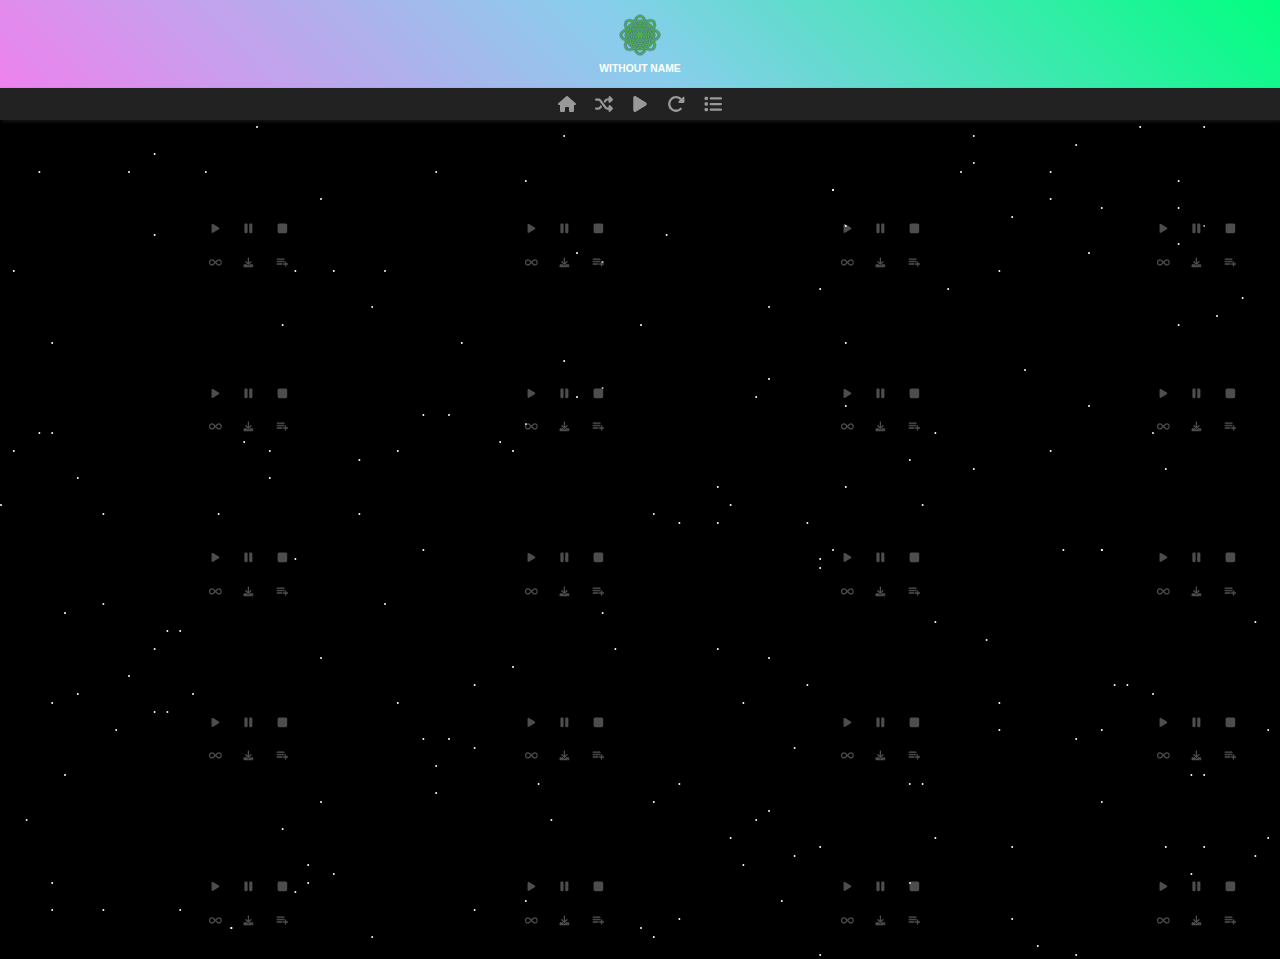
==== commit ee437041: "v0.5.2" ====
--- a/playlist/index.html
+++ b/playlist/index.html
@@ -107,7 +107,7 @@
           <use href="assets/svgSprite.svg#listbutton"></use>
         </svg>
 
-        <article class="uiverse tooltip">
+        <article class="btn-tooltip tooltip">
           <div class="wrapper">
             <span translate="no">Choose and press here &nbsp; </span>
             <svg>
--- a/playlist/index.css
+++ b/playlist/index.css
@@ -396,7 +396,7 @@
   .nav-list-momentary {
     position: relative;
 
-    .uiverse {
+    .btn-tooltip {
       --duration: 7s;
       --easing: linear;
       --c-color-1: rgba(26, 163, 255, 0.7);
@@ -475,7 +475,7 @@
       }
     }
 
-    .uiverse:before {
+    .btn-tooltip:before {
       content: '';
       pointer-events: none;
       position: absolute;
@@ -489,7 +489,7 @@
         inset 0 -3px 4px var(--c-shadow-inset-bottom);
     }
 
-    .uiverse .wrapper {
+    .btn-tooltip .wrapper {
       mask-image: radial-gradient(white, black);
       overflow: hidden;
       border-radius: 24px;
@@ -501,13 +501,13 @@
       width: 100%;
     }
 
-    .uiverse .wrapper span {
+    .btn-tooltip .wrapper span {
       display: inline-block;
       position: relative;
       z-index: 200;
     }
 
-    .uiverse .wrapper .circle {
+    .btn-tooltip .wrapper .circle {
       position: absolute;
       left: 0;
       top: 0;
@@ -521,100 +521,100 @@
         infinite;
     }
 
-    .uiverse .wrapper .circle.circle-1,
-    .uiverse .wrapper .circle.circle-9,
-    .uiverse .wrapper .circle.circle-10 {
+    .btn-tooltip .wrapper .circle.circle-1,
+    .btn-tooltip .wrapper .circle.circle-9,
+    .btn-tooltip .wrapper .circle.circle-10 {
       --background: var(--c-color-4);
     }
 
-    .uiverse .wrapper .circle.circle-3,
-    .uiverse .wrapper .circle.circle-4 {
+    .btn-tooltip .wrapper .circle.circle-3,
+    .btn-tooltip .wrapper .circle.circle-4 {
       --background: var(--c-color-2);
       --blur: 14px;
     }
 
-    .uiverse .wrapper .circle.circle-5,
-    .uiverse .wrapper .circle.circle-6 {
+    .btn-tooltip .wrapper .circle.circle-5,
+    .btn-tooltip .wrapper .circle.circle-6 {
       --background: var(--c-color-3);
       --blur: 16px;
     }
 
-    .uiverse .wrapper .circle.circle-2,
-    .uiverse .wrapper .circle.circle-7,
-    .uiverse .wrapper .circle.circle-8,
-    .uiverse .wrapper .circle.circle-11,
-    .uiverse .wrapper .circle.circle-12 {
+    .btn-tooltip .wrapper .circle.circle-2,
+    .btn-tooltip .wrapper .circle.circle-7,
+    .btn-tooltip .wrapper .circle.circle-8,
+    .btn-tooltip .wrapper .circle.circle-11,
+    .btn-tooltip .wrapper .circle.circle-12 {
       --background: var(--c-color-1);
       --blur: 12px;
     }
 
-    .uiverse .wrapper .circle.circle-1 {
+    .btn-tooltip .wrapper .circle.circle-1 {
       --x: 50px;
       --y: -40px;
       --animation: circle-1;
     }
 
-    .uiverse .wrapper .circle.circle-2 {
+    .btn-tooltip .wrapper .circle.circle-2 {
       --x: 180px;
       --y: 8px;
       --animation: circle-2;
     }
 
-    .uiverse .wrapper .circle.circle-3 {
+    .btn-tooltip .wrapper .circle.circle-3 {
       --x: 200px;
       --y: -12px;
       --animation: circle-3;
     }
 
-    .uiverse .wrapper .circle.circle-4 {
+    .btn-tooltip .wrapper .circle.circle-4 {
       --x: 80px;
       --y: -12px;
       --animation: circle-4;
     }
 
-    .uiverse .wrapper .circle.circle-5 {
+    .btn-tooltip .wrapper .circle.circle-5 {
       --x: 12px;
       --y: -4px;
       --animation: circle-5;
     }
 
-    .uiverse .wrapper .circle.circle-6 {
+    .btn-tooltip .wrapper .circle.circle-6 {
       --x: 120px;
       --y: 16px;
       --animation: circle-6;
     }
 
-    .uiverse .wrapper .circle.circle-7 {
+    .btn-tooltip .wrapper .circle.circle-7 {
       --x: 180px;
       --y: 28px;
       --animation: circle-7;
     }
 
-    .uiverse .wrapper .circle.circle-8 {
+    .btn-tooltip .wrapper .circle.circle-8 {
       --x: 200px;
       --y: -4px;
       --animation: circle-8;
     }
 
-    .uiverse .wrapper .circle.circle-9 {
+    .btn-tooltip .wrapper .circle.circle-9 {
       --x: 100px;
       --y: -12px;
       --animation: circle-9;
     }
 
-    .uiverse .wrapper .circle.circle-10 {
+    .btn-tooltip .wrapper .circle.circle-10 {
       --x: 150px;
       --y: 16px;
       --animation: circle-10;
     }
 
-    .uiverse .wrapper .circle.circle-11 {
+    .btn-tooltip .wrapper .circle.circle-11 {
       --x: 200px;
       --y: 4px;
       --animation: circle-11;
     }
 
-    .uiverse .wrapper .circle.circle-12 {
+    .btn-tooltip .wrapper .circle.circle-12 {
       --blur: 190px;
       --x: 52px;
       --y: 4px;
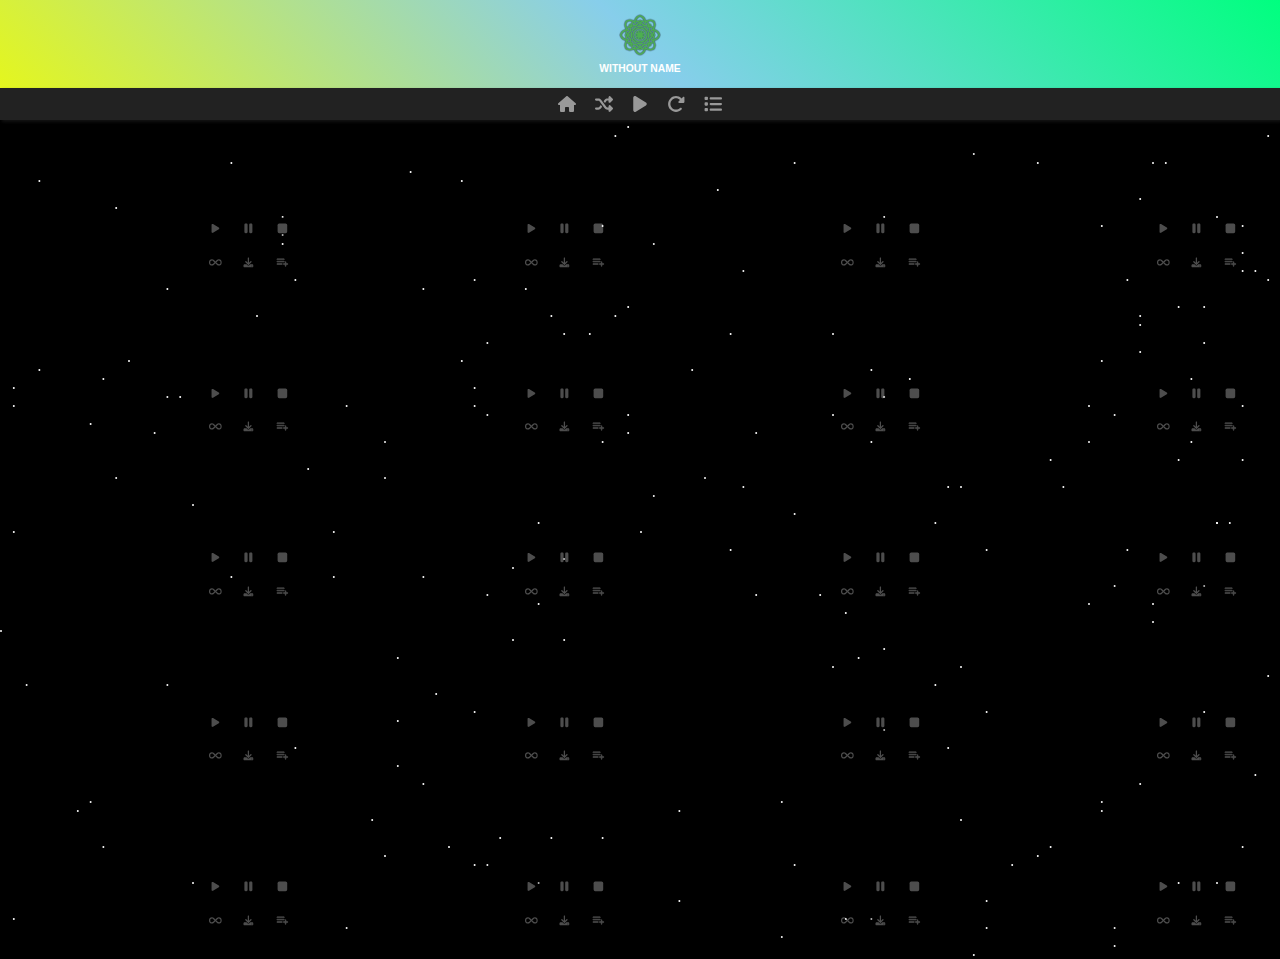
==== commit d990c503: "v0.5.4" ====
--- a/playlist/index.html
+++ b/playlist/index.html
@@ -30,6 +30,7 @@
     <meta property="twitter:description" content="(>‿◠)✌" />
     <meta name="google" content="notranslate" />
     <link rel="stylesheet" href="index.css">
+    <script type="module" src="index.js"></script>
   </head>
 
   <body>
@@ -1249,8 +1250,6 @@
         </div>
       </article>
     </main>
-
-    <script type="module" src="index.js"></script>
   </body>
   <section class="background-container">
     <div class="star-1 star"></div>
--- a/playlist/index.css
+++ b/playlist/index.css
@@ -622,7 +622,6 @@
     }
   }
 
-
   svg {
     fill: #999;
     width: 18px;
@@ -655,6 +654,15 @@
     position: absolute;
     z-index: -1;
     animation: risingStars var(--duration) linear infinite;
+  }
+}
+
+@keyframes moveLuz {
+  0% {
+    left: -100%;
+  }
+  100% {
+    left: 100%;
   }
 }
 
@@ -681,13 +689,14 @@
     .img {
       width: 90%;
       height: 90%;
-      border-radius: 1rem;
-      background-position: top;
+      border-radius: 16px;
+      background-position: center;
       background-size: cover;
       aspect-ratio: 1;
+      background-image: var(--image-bg);
       position: relative;
+      overflow: hidden;
       box-shadow: 0 0 10px 0 #0005, inset 0 0 20px 5px #0003;
-      background-image: var(--image-bg);
 
       .input-range {
         width: 100%;
@@ -697,6 +706,22 @@
         bottom: 3px;
         accent-color: chartreuse;
         display: none;
+      }
+
+      &:hover {
+        &::after {
+          animation: moveLuz 0.5s linear forwards;
+        }
+      }
+
+      &::after {
+        content: '';
+        position: absolute;
+        width: 100%;
+        height: 100%;
+        left: -100%;
+        top: 0;
+        background: linear-gradient(90deg, transparent, #fff2, transparent);
       }
     }
 
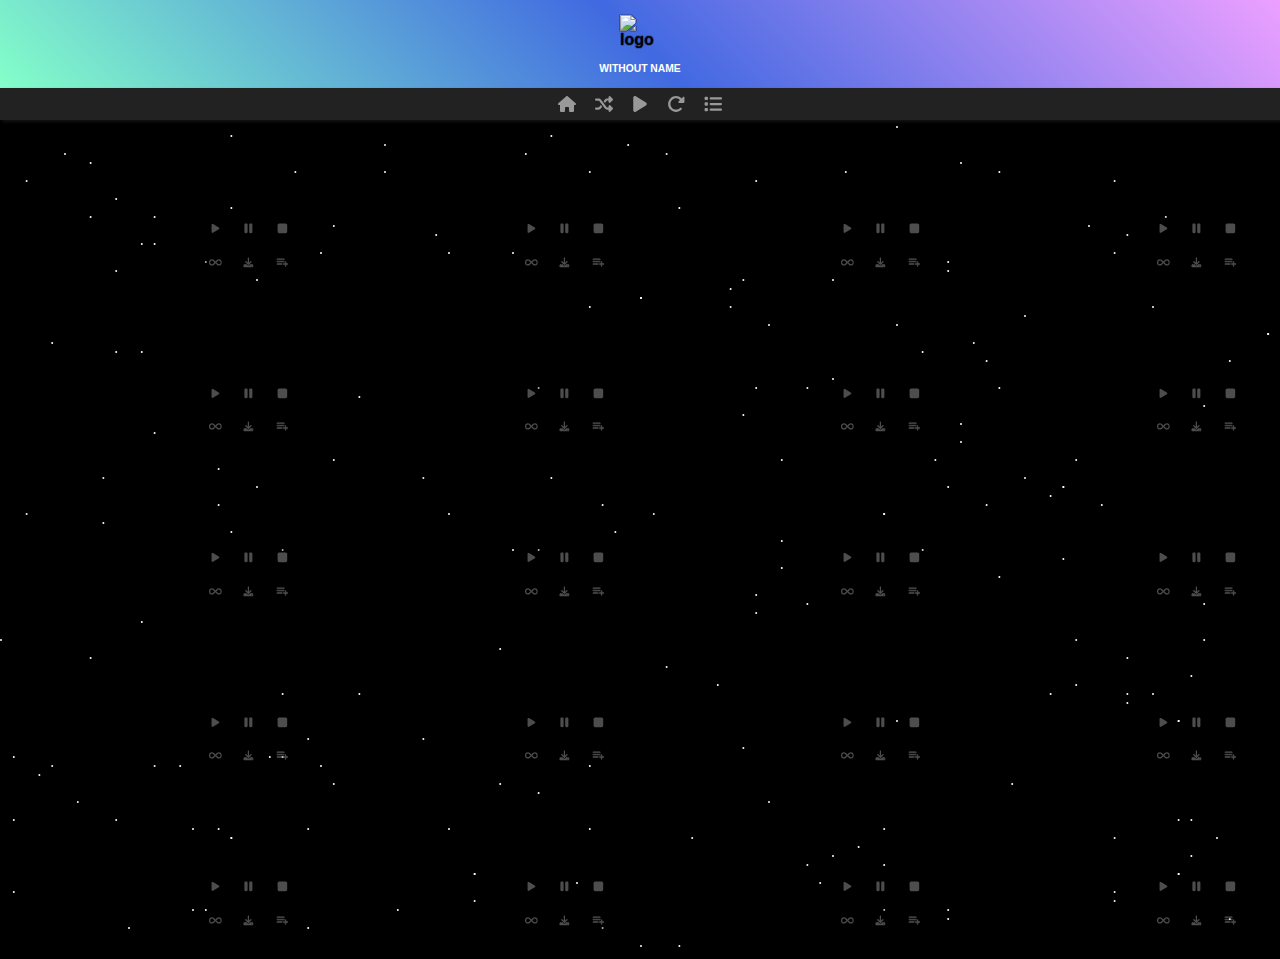
==== commit ac1c9cbd: "v0.5.5" ====
--- a/playlist/index.html
+++ b/playlist/index.html
@@ -4,7 +4,7 @@
     <meta charset="UTF-8" />
     <meta name="viewport" content="width=device-width, initial-scale=1.0" />
     <title translate="no"></title>
-    <link rel="shortcut icon" href="assets/favicon.png" type="image/x-icon" />
+    <link rel="shortcut icon" href="./assets/favicon.webp" type="image/webp" />
     <meta name="description" content="(>‿◠)✌" />
     <meta property="og:type" content="website" />
     <meta property="og:title" content="20 Essentials 🎵" />
@@ -35,7 +35,7 @@
 
   <body>
     <header class="myHeader">
-      <img src="assets/favicon.png" alt="logo" />
+      <img src="assets/favicon.webp" alt="logo" />
       <div class="namePlaylist" translate="no"></div>
     </header>
 
